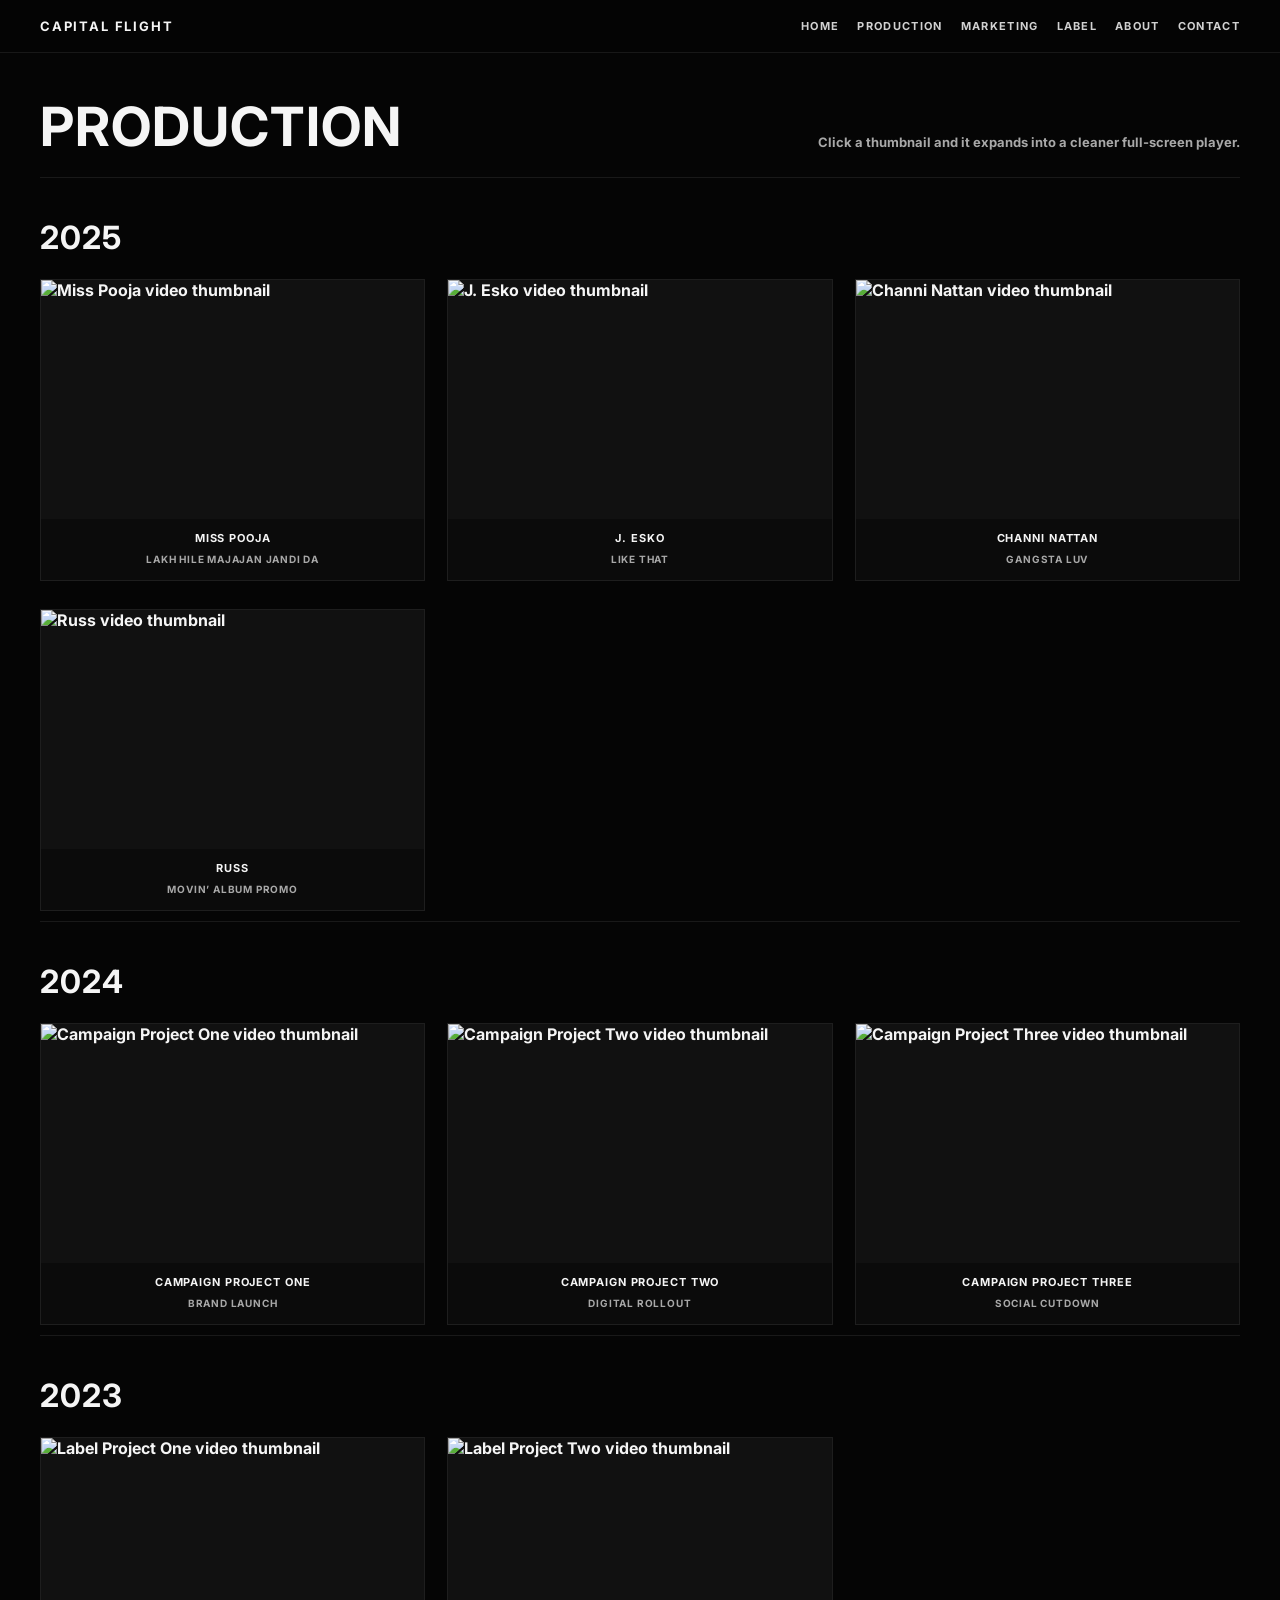
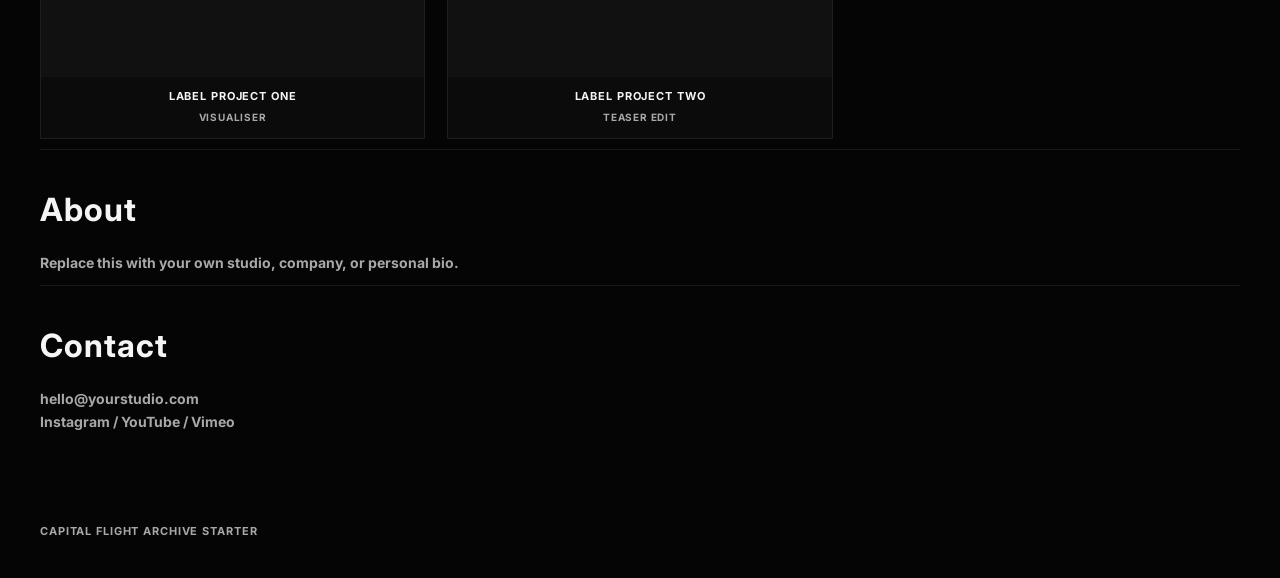
==== index.html @ bf980f8c "Add files via upload" ====
<!DOCTYPE html>
<html lang="en">
<head>
<meta charset="UTF-8" />
<meta name="viewport" content="width=device-width, initial-scale=1.0" />
<title>Capital Flight Archive</title>

<link href="https://fonts.googleapis.com/css2?family=Inter:wght@700&display=swap" rel="stylesheet">

<style>
:root{
  --bg:#050505;
  --text:#f5f5f5;
  --muted:#a8a8a8;
  --line:rgba(255,255,255,0.08);
  --max-width:1240px;
  --transition:240ms ease;

  --play-size:84px;
  --play-bg:rgba(0,0,0,0.72);
  --play-border:1px solid rgba(255,255,255,0.16);
  --play-radius:999px;
  --play-icon-size:28px;
  --play-icon-color:#ffffff;
  --play-shadow:0 12px 30px rgba(0,0,0,0.28);
}

*{box-sizing:border-box}
html{scroll-behavior:smooth}

body{
  margin:0;
  background:var(--bg);
  color:var(--text);
  font-family:"Inter",sans-serif;
  font-weight:700;
  -webkit-font-smoothing:antialiased;
}

body.modal-open{
  overflow:hidden;
}

img{
  display:block;
  width:100%;
}

a{
  text-decoration:none;
  color:inherit;
}

.site-header{
  position:sticky;
  top:0;
  background:rgba(5,5,5,0.94);
  backdrop-filter:blur(10px);
  border-bottom:1px solid var(--line);
  z-index:20;
}

.header-inner{
  max-width:var(--max-width);
  margin:auto;
  padding:18px 20px;
  display:flex;
  justify-content:space-between;
  align-items:center;
  gap:20px;
}

.brand{
  font-size:13px;
  letter-spacing:.14em;
  text-transform:uppercase;
  white-space:nowrap;
}

.main-nav{
  display:flex;
  gap:18px;
  flex-wrap:wrap;
  justify-content:flex-end;
}

.main-nav a{
  font-size:11px;
  letter-spacing:.12em;
  text-transform:uppercase;
  opacity:.85;
  transition:opacity var(--transition);
}

.main-nav a:hover{
  opacity:1;
}

.page{
  max-width:var(--max-width);
  margin:auto;
  padding:40px 20px 80px;
}

.intro{
  display:flex;
  justify-content:space-between;
  align-items:flex-end;
  gap:20px;
  padding:8px 0 24px;
}

.intro-title{
  margin:0;
  font-size:clamp(30px,5vw,54px);
  line-height:.96;
  letter-spacing:.02em;
  text-transform:uppercase;
}

.intro-copy{
  max-width:520px;
  margin:0;
  color:var(--muted);
  font-size:13px;
  line-height:1.6;
}

.archive-year{
  padding:40px 0 10px;
  border-top:1px solid var(--line);
}

.archive-year:first-of-type{
  border-top:0;
  padding-top:12px;
}

.year-label{
  font-size:32px;
  margin:0 0 22px;
  letter-spacing:.03em;
}

.project-grid{
  display:grid;
  grid-template-columns:repeat(3,1fr);
  gap:28px 22px;
}

.project-card{
  display:block;
  position:relative;
  overflow:hidden;
  border:1px solid var(--line);
  background:#0b0b0b;
  transition:transform var(--transition), box-shadow var(--transition), border-color var(--transition);
  cursor:pointer;
}

.project-card:hover,
.project-card:focus-visible{
  transform:translateY(-4px);
  box-shadow:0 20px 50px rgba(0,0,0,0.34);
  border-color:rgba(255,255,255,0.14);
}

.project-thumb{
  position:relative;
  aspect-ratio:16/10;
  overflow:hidden;
  background:#111;
}

.project-thumb img{
  width:100%;
  height:100%;
  object-fit:cover;
  transition:transform .45s ease, opacity var(--transition), filter var(--transition);
}

.project-card:hover .project-thumb img,
.project-card:focus-visible .project-thumb img{
  transform:scale(1.04);
  opacity:.82;
}

.project-info{
  padding:12px 12px 14px;
  text-align:center;
}

.project-title{
  margin:0;
  font-size:11px;
  line-height:1.4;
  letter-spacing:.08em;
  text-transform:uppercase;
}

.project-sub{
  margin:5px 0 0;
  color:var(--muted);
  font-size:10px;
  line-height:1.4;
  letter-spacing:.08em;
  text-transform:uppercase;
}

.project-overlay{
  position:absolute;
  inset:0;
  display:grid;
  place-items:center;
  pointer-events:none;
  background:rgba(0,0,0,0);
  backdrop-filter:blur(0px);
  -webkit-backdrop-filter:blur(0px);
  transition:background var(--transition), backdrop-filter var(--transition), -webkit-backdrop-filter var(--transition);
}

.project-card:hover .project-overlay,
.project-card:focus-visible .project-overlay{
  background:rgba(0,0,0,0.22);
  backdrop-filter:blur(3px);
  -webkit-backdrop-filter:blur(3px);
}

.play-button{
  width:var(--play-size);
  height:var(--play-size);
  border-radius:var(--play-radius);
  background:var(--play-bg);
  border:var(--play-border);
  box-shadow:var(--play-shadow);
  display:grid;
  place-items:center;
  opacity:0;
  transform:scale(.88);
  transition:opacity var(--transition), transform var(--transition);
}

.project-card:hover .play-button,
.project-card:focus-visible .play-button{
  opacity:1;
  transform:scale(1.05);
}

.play-icon{
  color:var(--play-icon-color);
  font-size:var(--play-icon-size);
  line-height:1;
  transform:translateX(2px);
}

.footer{
  max-width:var(--max-width);
  margin:auto;
  padding:0 20px 40px;
  font-size:11px;
  letter-spacing:.08em;
  text-transform:uppercase;
  color:var(--muted);
}

/* LIGHTBOX */
.video-lightbox{
  position:fixed;
  inset:0;
  display:flex;
  align-items:center;
  justify-content:center;
  padding:28px;
  background:rgba(0,0,0,0.1);
  backdrop-filter:blur(0px);
  -webkit-backdrop-filter:blur(0px);
  opacity:0;
  visibility:hidden;
  pointer-events:none;
  transition:
    opacity 300ms ease,
    visibility 300ms ease,
    background 300ms ease,
    backdrop-filter 300ms ease,
    -webkit-backdrop-filter 300ms ease;
  z-index:9999;
}

.video-lightbox.is-open{
  opacity:1;
  visibility:visible;
  pointer-events:auto;
  background:rgba(0,0,0,0.82);
  backdrop-filter:blur(16px);
  -webkit-backdrop-filter:blur(16px);
}

.video-lightbox-inner{
  position:relative;
  width:min(96vw, 1500px);
}

.video-frame-wrap{
  position:relative;
  width:100%;
  aspect-ratio:16/9;
  background:#000;
  border:1px solid rgba(255,255,255,0.12);
  box-shadow:0 40px 100px rgba(0,0,0,0.55);
  overflow:hidden;
  opacity:0;
  transition:opacity 220ms ease;
}

.video-frame-wrap.is-ready{
  opacity:1;
}

.video-frame-wrap iframe{
  width:100%;
  height:100%;
  border:0;
  display:block;
}

.video-poster{
  position:absolute;
  inset:0;
  background-position:center;
  background-size:cover;
  background-repeat:no-repeat;
  opacity:1;
  transition:opacity 220ms ease;
}

.video-poster.is-hidden{
  opacity:0;
}

.video-close{
  position:absolute;
  top:-14px;
  right:-14px;
  width:46px;
  height:46px;
  border-radius:999px;
  border:1px solid rgba(255,255,255,0.18);
  background:rgba(0,0,0,0.85);
  color:#fff;
  font:inherit;
  font-size:16px;
  cursor:pointer;
  display:grid;
  place-items:center;
  z-index:4;
  transition:transform var(--transition), background var(--transition);
}

.video-close:hover{
  transform:scale(1.06);
  background:rgba(20,20,20,0.95);
}

.video-fallback{
  position:absolute;
  right:16px;
  bottom:16px;
  z-index:3;
}

.video-fallback a{
  display:inline-flex;
  align-items:center;
  justify-content:center;
  min-height:42px;
  padding:0 16px;
  border:1px solid rgba(255,255,255,0.18);
  background:rgba(0,0,0,0.72);
  color:#fff;
  font-size:11px;
  letter-spacing:.08em;
  text-transform:uppercase;
}

.thumb-clone{
  position:fixed;
  z-index:10001;
  overflow:hidden;
  border-radius:0;
  pointer-events:none;
  transform-origin:center center;
  box-shadow:0 24px 70px rgba(0,0,0,0.42);
  background:#111;
}

.thumb-clone img{
  width:100%;
  height:100%;
  object-fit:cover;
  display:block;
}

.about-copy,
.contact-copy{
  max-width:720px;
  margin:0;
  color:var(--muted);
  font-size:14px;
  line-height:1.7;
}

@media (max-width:1000px){
  .project-grid{
    grid-template-columns:repeat(2,1fr);
  }
}

@media (max-width:760px){
  .header-inner{
    flex-direction:column;
    align-items:flex-start;
  }

  .main-nav{
    justify-content:flex-start;
    gap:12px 14px;
  }

  .intro{
    flex-direction:column;
    align-items:flex-start;
  }

  .project-grid{
    grid-template-columns:1fr;
  }

  .video-lightbox{
    padding:16px;
  }

  .video-lightbox-inner{
    width:100%;
  }

  .video-close{
    top:-10px;
    right:-4px;
    width:42px;
    height:42px;
  }

  :root{
    --play-size:72px;
    --play-icon-size:24px;
  }
}
</style>
</head>

<body>
<header class="site-header">
  <div class="header-inner">
    <div class="brand">Capital Flight</div>

    <nav class="main-nav">
      <a href="#top">Home</a>
      <a href="#production">Production</a>
      <a href="#marketing">Marketing</a>
      <a href="#label">Label</a>
      <a href="#about">About</a>
      <a href="#contact">Contact</a>
    </nav>
  </div>
</header>

<main class="page" id="top">
  <section class="intro">
    <h1 class="intro-title">PRODUCTION</h1>
    <p class="intro-copy">Click a thumbnail and it expands into a cleaner full-screen player.</p>
  </section>

  <section class="archive-year" id="production">
    <h2 class="year-label">2025</h2>

    <div class="project-grid">
      <div
        class="project-card youtube-card"
        data-video-title="Miss Pooja - Lakh Hile Majajan Jandi Da"
        data-watch-url="https://www.youtube.com/watch?v=C0dv7kjX1Sk"
        data-embed-url="https://www.youtube-nocookie.com/embed/C0dv7kjX1Sk?autoplay=1&playsinline=1&rel=0&modestbranding=1&iv_load_policy=3&color=white">
        <div class="project-thumb">
          <img src="https://i.ytimg.com/vi/C0dv7kjX1Sk/hqdefault.jpg" alt="Miss Pooja video thumbnail" loading="lazy">
          <div class="project-overlay">
            <div class="play-button"><span class="play-icon">▶</span></div>
          </div>
        </div>
        <div class="project-info">
          <h3 class="project-title">Miss Pooja</h3>
          <p class="project-sub">Lakh Hile Majajan Jandi Da</p>
        </div>
      </div>

      <div
        class="project-card youtube-card"
        data-video-title="J. Esko - Like That"
        data-watch-url="https://www.youtube.com/watch?v=WeCos4aCC60"
        data-embed-url="https://www.youtube-nocookie.com/embed/WeCos4aCC60?autoplay=1&playsinline=1&rel=0&modestbranding=1&iv_load_policy=3&color=white">
        <div class="project-thumb">
          <img src="https://i.ytimg.com/vi/WeCos4aCC60/hqdefault.jpg" alt="J. Esko video thumbnail" loading="lazy">
          <div class="project-overlay">
            <div class="play-button"><span class="play-icon">▶</span></div>
          </div>
        </div>
        <div class="project-info">
          <h3 class="project-title">J. Esko</h3>
          <p class="project-sub">Like That</p>
        </div>
      </div>

      <div
        class="project-card youtube-card"
        data-video-title="Channi Nattan - Gangsta Luv"
        data-watch-url="https://www.youtube.com/watch?v=jNQXAC9IVRw"
        data-embed-url="https://www.youtube-nocookie.com/embed/jNQXAC9IVRw?autoplay=1&playsinline=1&rel=0&modestbranding=1&iv_load_policy=3&color=white">
        <div class="project-thumb">
          <img src="https://i.ytimg.com/vi/jNQXAC9IVRw/hqdefault.jpg" alt="Channi Nattan video thumbnail" loading="lazy">
          <div class="project-overlay">
            <div class="play-button"><span class="play-icon">▶</span></div>
          </div>
        </div>
        <div class="project-info">
          <h3 class="project-title">Channi Nattan</h3>
          <p class="project-sub">Gangsta Luv</p>
        </div>
      </div>

      <div
        class="project-card youtube-card"
        data-video-title="Russ - Movin’ Album Promo"
        data-watch-url="https://www.youtube.com/watch?v=ScMzIvxBSi4"
        data-embed-url="https://www.youtube-nocookie.com/embed/ScMzIvxBSi4?autoplay=1&playsinline=1&rel=0&modestbranding=1&iv_load_policy=3&color=white">
        <div class="project-thumb">
          <img src="https://i.ytimg.com/vi/ScMzIvxBSi4/hqdefault.jpg" alt="Russ video thumbnail" loading="lazy">
          <div class="project-overlay">
            <div class="play-button"><span class="play-icon">▶</span></div>
          </div>
        </div>
        <div class="project-info">
          <h3 class="project-title">Russ</h3>
          <p class="project-sub">Movin’ Album Promo</p>
        </div>
      </div>
    </div>
  </section>

  <section class="archive-year" id="marketing">
    <h2 class="year-label">2024</h2>

    <div class="project-grid">
      <div
        class="project-card youtube-card"
        data-video-title="Campaign Project One - Brand Launch"
        data-watch-url="https://www.youtube.com/watch?v=aqz-KE-bpKQ"
        data-embed-url="https://www.youtube-nocookie.com/embed/aqz-KE-bpKQ?autoplay=1&playsinline=1&rel=0&modestbranding=1&iv_load_policy=3&color=white">
        <div class="project-thumb">
          <img src="https://i.ytimg.com/vi/aqz-KE-bpKQ/hqdefault.jpg" alt="Campaign Project One video thumbnail" loading="lazy">
          <div class="project-overlay">
            <div class="play-button"><span class="play-icon">▶</span></div>
          </div>
        </div>
        <div class="project-info">
          <h3 class="project-title">Campaign Project One</h3>
          <p class="project-sub">Brand Launch</p>
        </div>
      </div>

      <div
        class="project-card youtube-card"
        data-video-title="Campaign Project Two - Digital Rollout"
        data-watch-url="https://www.youtube.com/watch?v=LXb3EKWsInQ"
        data-embed-url="https://www.youtube-nocookie.com/embed/LXb3EKWsInQ?autoplay=1&playsinline=1&rel=0&modestbranding=1&iv_load_policy=3&color=white">
        <div class="project-thumb">
          <img src="https://i.ytimg.com/vi/LXb3EKWsInQ/hqdefault.jpg" alt="Campaign Project Two video thumbnail" loading="lazy">
          <div class="project-overlay">
            <div class="play-button"><span class="play-icon">▶</span></div>
          </div>
        </div>
        <div class="project-info">
          <h3 class="project-title">Campaign Project Two</h3>
          <p class="project-sub">Digital Rollout</p>
        </div>
      </div>

      <div
        class="project-card youtube-card"
        data-video-title="Campaign Project Three - Social Cutdown"
        data-watch-url="https://www.youtube.com/watch?v=HluANRwPyNo"
        data-embed-url="https://www.youtube-nocookie.com/embed/HluANRwPyNo?autoplay=1&playsinline=1&rel=0&modestbranding=1&iv_load_policy=3&color=white">
        <div class="project-thumb">
          <img src="https://i.ytimg.com/vi/HluANRwPyNo/hqdefault.jpg" alt="Campaign Project Three video thumbnail" loading="lazy">
          <div class="project-overlay">
            <div class="play-button"><span class="play-icon">▶</span></div>
          </div>
        </div>
        <div class="project-info">
          <h3 class="project-title">Campaign Project Three</h3>
          <p class="project-sub">Social Cutdown</p>
        </div>
      </div>
    </div>
  </section>

  <section class="archive-year" id="label">
    <h2 class="year-label">2023</h2>

    <div class="project-grid">
      <div
        class="project-card youtube-card"
        data-video-title="Label Project One - Visualiser"
        data-watch-url="https://www.youtube.com/watch?v=5qap5aO4i9A"
        data-embed-url="https://www.youtube-nocookie.com/embed/5qap5aO4i9A?autoplay=1&playsinline=1&rel=0&modestbranding=1&iv_load_policy=3&color=white">
        <div class="project-thumb">
          <img src="https://i.ytimg.com/vi/5qap5aO4i9A/hqdefault.jpg" alt="Label Project One video thumbnail" loading="lazy">
          <div class="project-overlay">
            <div class="play-button"><span class="play-icon">▶</span></div>
          </div>
        </div>
        <div class="project-info">
          <h3 class="project-title">Label Project One</h3>
          <p class="project-sub">Visualiser</p>
        </div>
      </div>

      <div
        class="project-card youtube-card"
        data-video-title="Label Project Two - Teaser Edit"
        data-watch-url="https://www.youtube.com/watch?v=M7lc1UVf-VE"
        data-embed-url="https://www.youtube-nocookie.com/embed/M7lc1UVf-VE?autoplay=1&playsinline=1&rel=0&modestbranding=1&iv_load_policy=3&color=white">
        <div class="project-thumb">
          <img src="https://i.ytimg.com/vi/M7lc1UVf-VE/hqdefault.jpg" alt="Label Project Two video thumbnail" loading="lazy">
          <div class="project-overlay">
            <div class="play-button"><span class="play-icon">▶</span></div>
          </div>
        </div>
        <div class="project-info">
          <h3 class="project-title">Label Project Two</h3>
          <p class="project-sub">Teaser Edit</p>
        </div>
      </div>
    </div>
  </section>

  <section class="archive-year" id="about">
    <h2 class="year-label">About</h2>
    <p class="about-copy">Replace this with your own studio, company, or personal bio.</p>
  </section>

  <section class="archive-year" id="contact">
    <h2 class="year-label">Contact</h2>
    <p class="contact-copy">hello@yourstudio.com<br>Instagram / YouTube / Vimeo</p>
  </section>
</main>

<footer class="footer">Capital Flight Archive Starter</footer>

<div class="video-lightbox" id="videoLightbox" aria-hidden="true">
  <div class="video-lightbox-inner">
    <button class="video-close" id="videoClose" aria-label="Close video">✕</button>
    <div class="video-frame-wrap" id="videoFrameWrap">
      <div class="video-poster" id="videoPoster"></div>
    </div>
    <div class="video-fallback" id="videoFallback"></div>
  </div>
</div>

<script>
const videoLightbox = document.getElementById('videoLightbox');
const videoFrameWrap = document.getElementById('videoFrameWrap');
const videoClose = document.getElementById('videoClose');
const videoFallback = document.getElementById('videoFallback');
const videoCards = document.querySelectorAll('.youtube-card');

let activeClone = null;
let isAnimating = false;

function wait(ms) {
  return new Promise(resolve => setTimeout(resolve, ms));
}

function buildIframe(embedUrl, title) {
  return `
    <iframe
      src="${embedUrl}"
      title="${title || 'YouTube video'}"
      allow="autoplay; encrypted-media; picture-in-picture; fullscreen"
      referrerpolicy="strict-origin-when-cross-origin"
      allowfullscreen>
    </iframe>
  `;
}

function getRect(el) {
  const rect = el.getBoundingClientRect();
  return {
    top: rect.top,
    left: rect.left,
    width: rect.width,
    height: rect.height
  };
}

function setStyles(el, styles) {
  Object.assign(el.style, styles);
}

async function openVideo(card) {
  if (isAnimating) return;
  isAnimating = true;

  const thumb = card.querySelector('.project-thumb');
  const img = thumb.querySelector('img');
  const embedUrl = card.dataset.embedUrl;
  const watchUrl = card.dataset.watchUrl;
  const title = card.dataset.videoTitle || 'YouTube video';

  if (!thumb || !img || !embedUrl) {
    isAnimating = false;
    return;
  }

  const start = getRect(thumb);

  videoFrameWrap.innerHTML = '<div class="video-poster" id="videoPoster"></div>';
  const freshPoster = document.getElementById('videoPoster');
  freshPoster.style.backgroundImage = `url("${img.src}")`;
  freshPoster.classList.remove('is-hidden');
  videoFrameWrap.classList.remove('is-ready');

  videoFallback.innerHTML = `
    <a href="${watchUrl}" target="_blank" rel="noopener noreferrer">Watch on YouTube</a>
  `;

  videoLightbox.classList.add('is-open');
  videoLightbox.setAttribute('aria-hidden', 'false');
  document.body.classList.add('modal-open');

  await wait(20);

  const target = getRect(videoFrameWrap);

  activeClone = document.createElement('div');
  activeClone.className = 'thumb-clone';
  activeClone.innerHTML = `<img src="${img.src}" alt="">`;
  document.body.appendChild(activeClone);

  setStyles(activeClone, {
    top: `${start.top}px`,
    left: `${start.left}px`,
    width: `${start.width}px`,
    height: `${start.height}px`,
    transition: 'none'
  });

  requestAnimationFrame(() => {
    setStyles(activeClone, {
      transition: 'all 420ms cubic-bezier(.2,.8,.2,1)',
      top: `${target.top}px`,
      left: `${target.left}px`,
      width: `${target.width}px`,
      height: `${target.height}px`
    });
  });

  await wait(430);

  videoFrameWrap.insertAdjacentHTML('beforeend', buildIframe(embedUrl, title));
  videoFrameWrap.classList.add('is-ready');

  await wait(180);

  const poster = document.getElementById('videoPoster');
  if (poster) {
    poster.classList.add('is-hidden');
  }

  if (activeClone) {
    activeClone.remove();
    activeClone = null;
  }

  isAnimating = false;
}

async function closeVideo() {
  if (isAnimating) return;
  isAnimating = true;

  const iframe = videoFrameWrap.querySelector('iframe');
  if (iframe) iframe.remove();

  const poster = document.getElementById('videoPoster');
  if (poster) poster.classList.remove('is-hidden');

  videoFrameWrap.classList.remove('is-ready');
  videoLightbox.classList.remove('is-open');
  videoLightbox.setAttribute('aria-hidden', 'true');
  document.body.classList.remove('modal-open');
  videoFallback.innerHTML = '';

  await wait(260);

  videoFrameWrap.innerHTML = '<div class="video-poster" id="videoPoster"></div>';
  isAnimating = false;
}

videoCards.forEach((card) => {
  card.addEventListener('click', () => {
    openVideo(card);
  });
});

videoClose.addEventListener('click', closeVideo);

videoLightbox.addEventListener('click', (event) => {
  if (event.target === videoLightbox) {
    closeVideo();
  }
});

document.addEventListener('keydown', (event) => {
  if (event.key === 'Escape' && videoLightbox.classList.contains('is-open')) {
    closeVideo();
  }
});
</script>
</body>
</html>
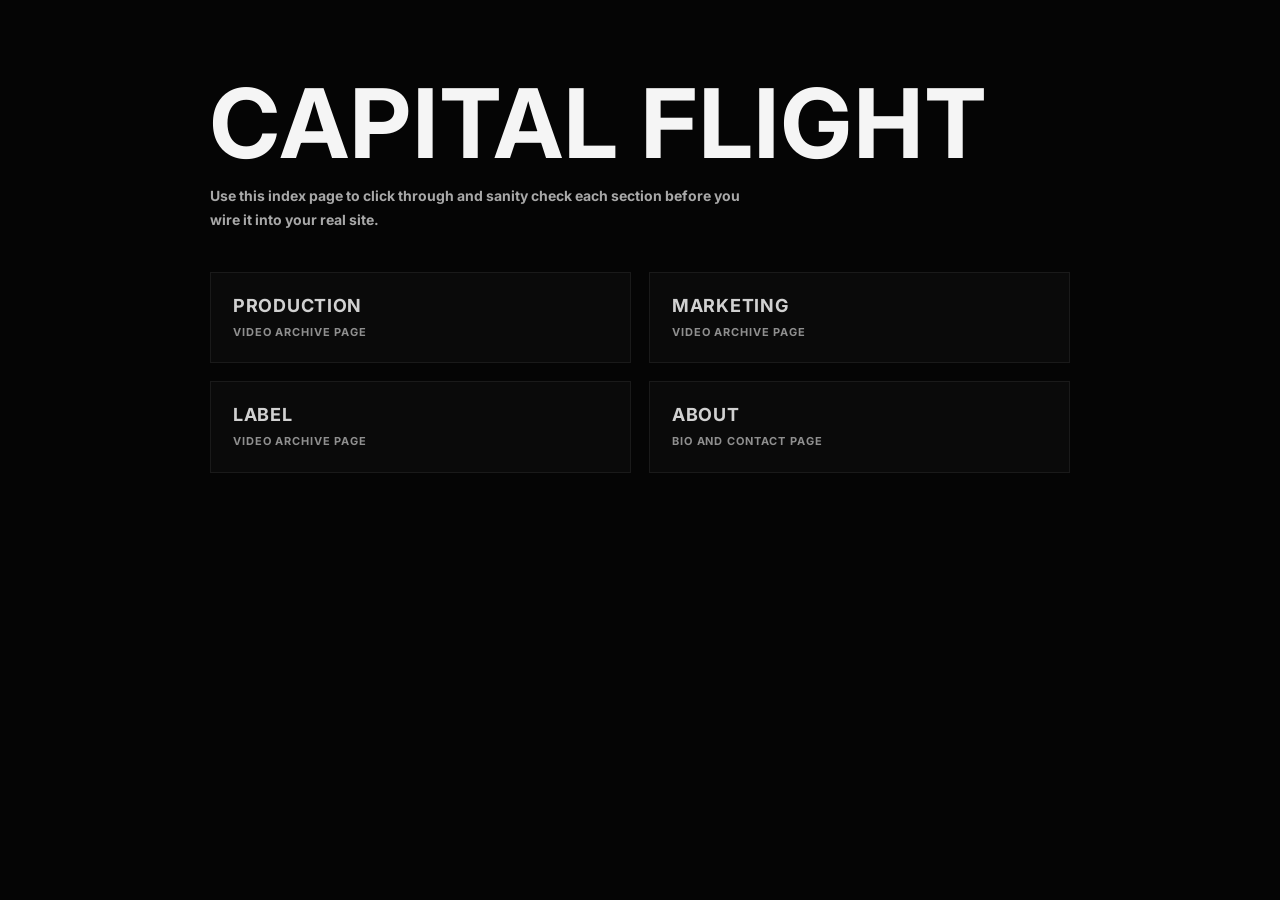
==== commit 9d52801e: "Add files via upload" ====
--- a/index.html
+++ b/index.html
@@ -1,838 +1,24 @@
 <!DOCTYPE html>
 <html lang="en">
 <head>
-<meta charset="UTF-8" />
-<meta name="viewport" content="width=device-width, initial-scale=1.0" />
-<title>Capital Flight Archive</title>
-
-<link href="https://fonts.googleapis.com/css2?family=Inter:wght@700&display=swap" rel="stylesheet">
-
-<style>
-:root{
-  --bg:#050505;
-  --text:#f5f5f5;
-  --muted:#a8a8a8;
-  --line:rgba(255,255,255,0.08);
-  --max-width:1240px;
-  --transition:240ms ease;
-
-  --play-size:84px;
-  --play-bg:rgba(0,0,0,0.72);
-  --play-border:1px solid rgba(255,255,255,0.16);
-  --play-radius:999px;
-  --play-icon-size:28px;
-  --play-icon-color:#ffffff;
-  --play-shadow:0 12px 30px rgba(0,0,0,0.28);
-}
-
-*{box-sizing:border-box}
-html{scroll-behavior:smooth}
-
-body{
-  margin:0;
-  background:var(--bg);
-  color:var(--text);
-  font-family:"Inter",sans-serif;
-  font-weight:700;
-  -webkit-font-smoothing:antialiased;
-}
-
-body.modal-open{
-  overflow:hidden;
-}
-
-img{
-  display:block;
-  width:100%;
-}
-
-a{
-  text-decoration:none;
-  color:inherit;
-}
-
-.site-header{
-  position:sticky;
-  top:0;
-  background:rgba(5,5,5,0.94);
-  backdrop-filter:blur(10px);
-  border-bottom:1px solid var(--line);
-  z-index:20;
-}
-
-.header-inner{
-  max-width:var(--max-width);
-  margin:auto;
-  padding:18px 20px;
-  display:flex;
-  justify-content:space-between;
-  align-items:center;
-  gap:20px;
-}
-
-.brand{
-  font-size:13px;
-  letter-spacing:.14em;
-  text-transform:uppercase;
-  white-space:nowrap;
-}
-
-.main-nav{
-  display:flex;
-  gap:18px;
-  flex-wrap:wrap;
-  justify-content:flex-end;
-}
-
-.main-nav a{
-  font-size:11px;
-  letter-spacing:.12em;
-  text-transform:uppercase;
-  opacity:.85;
-  transition:opacity var(--transition);
-}
-
-.main-nav a:hover{
-  opacity:1;
-}
-
-.page{
-  max-width:var(--max-width);
-  margin:auto;
-  padding:40px 20px 80px;
-}
-
-.intro{
-  display:flex;
-  justify-content:space-between;
-  align-items:flex-end;
-  gap:20px;
-  padding:8px 0 24px;
-}
-
-.intro-title{
-  margin:0;
-  font-size:clamp(30px,5vw,54px);
-  line-height:.96;
-  letter-spacing:.02em;
-  text-transform:uppercase;
-}
-
-.intro-copy{
-  max-width:520px;
-  margin:0;
-  color:var(--muted);
-  font-size:13px;
-  line-height:1.6;
-}
-
-.archive-year{
-  padding:40px 0 10px;
-  border-top:1px solid var(--line);
-}
-
-.archive-year:first-of-type{
-  border-top:0;
-  padding-top:12px;
-}
-
-.year-label{
-  font-size:32px;
-  margin:0 0 22px;
-  letter-spacing:.03em;
-}
-
-.project-grid{
-  display:grid;
-  grid-template-columns:repeat(3,1fr);
-  gap:28px 22px;
-}
-
-.project-card{
-  display:block;
-  position:relative;
-  overflow:hidden;
-  border:1px solid var(--line);
-  background:#0b0b0b;
-  transition:transform var(--transition), box-shadow var(--transition), border-color var(--transition);
-  cursor:pointer;
-}
-
-.project-card:hover,
-.project-card:focus-visible{
-  transform:translateY(-4px);
-  box-shadow:0 20px 50px rgba(0,0,0,0.34);
-  border-color:rgba(255,255,255,0.14);
-}
-
-.project-thumb{
-  position:relative;
-  aspect-ratio:16/10;
-  overflow:hidden;
-  background:#111;
-}
-
-.project-thumb img{
-  width:100%;
-  height:100%;
-  object-fit:cover;
-  transition:transform .45s ease, opacity var(--transition), filter var(--transition);
-}
-
-.project-card:hover .project-thumb img,
-.project-card:focus-visible .project-thumb img{
-  transform:scale(1.04);
-  opacity:.82;
-}
-
-.project-info{
-  padding:12px 12px 14px;
-  text-align:center;
-}
-
-.project-title{
-  margin:0;
-  font-size:11px;
-  line-height:1.4;
-  letter-spacing:.08em;
-  text-transform:uppercase;
-}
-
-.project-sub{
-  margin:5px 0 0;
-  color:var(--muted);
-  font-size:10px;
-  line-height:1.4;
-  letter-spacing:.08em;
-  text-transform:uppercase;
-}
-
-.project-overlay{
-  position:absolute;
-  inset:0;
-  display:grid;
-  place-items:center;
-  pointer-events:none;
-  background:rgba(0,0,0,0);
-  backdrop-filter:blur(0px);
-  -webkit-backdrop-filter:blur(0px);
-  transition:background var(--transition), backdrop-filter var(--transition), -webkit-backdrop-filter var(--transition);
-}
-
-.project-card:hover .project-overlay,
-.project-card:focus-visible .project-overlay{
-  background:rgba(0,0,0,0.22);
-  backdrop-filter:blur(3px);
-  -webkit-backdrop-filter:blur(3px);
-}
-
-.play-button{
-  width:var(--play-size);
-  height:var(--play-size);
-  border-radius:var(--play-radius);
-  background:var(--play-bg);
-  border:var(--play-border);
-  box-shadow:var(--play-shadow);
-  display:grid;
-  place-items:center;
-  opacity:0;
-  transform:scale(.88);
-  transition:opacity var(--transition), transform var(--transition);
-}
-
-.project-card:hover .play-button,
-.project-card:focus-visible .play-button{
-  opacity:1;
-  transform:scale(1.05);
-}
-
-.play-icon{
-  color:var(--play-icon-color);
-  font-size:var(--play-icon-size);
-  line-height:1;
-  transform:translateX(2px);
-}
-
-.footer{
-  max-width:var(--max-width);
-  margin:auto;
-  padding:0 20px 40px;
-  font-size:11px;
-  letter-spacing:.08em;
-  text-transform:uppercase;
-  color:var(--muted);
-}
-
-/* LIGHTBOX */
-.video-lightbox{
-  position:fixed;
-  inset:0;
-  display:flex;
-  align-items:center;
-  justify-content:center;
-  padding:28px;
-  background:rgba(0,0,0,0.1);
-  backdrop-filter:blur(0px);
-  -webkit-backdrop-filter:blur(0px);
-  opacity:0;
-  visibility:hidden;
-  pointer-events:none;
-  transition:
-    opacity 300ms ease,
-    visibility 300ms ease,
-    background 300ms ease,
-    backdrop-filter 300ms ease,
-    -webkit-backdrop-filter 300ms ease;
-  z-index:9999;
-}
-
-.video-lightbox.is-open{
-  opacity:1;
-  visibility:visible;
-  pointer-events:auto;
-  background:rgba(0,0,0,0.82);
-  backdrop-filter:blur(16px);
-  -webkit-backdrop-filter:blur(16px);
-}
-
-.video-lightbox-inner{
-  position:relative;
-  width:min(96vw, 1500px);
-}
-
-.video-frame-wrap{
-  position:relative;
-  width:100%;
-  aspect-ratio:16/9;
-  background:#000;
-  border:1px solid rgba(255,255,255,0.12);
-  box-shadow:0 40px 100px rgba(0,0,0,0.55);
-  overflow:hidden;
-  opacity:0;
-  transition:opacity 220ms ease;
-}
-
-.video-frame-wrap.is-ready{
-  opacity:1;
-}
-
-.video-frame-wrap iframe{
-  width:100%;
-  height:100%;
-  border:0;
-  display:block;
-}
-
-.video-poster{
-  position:absolute;
-  inset:0;
-  background-position:center;
-  background-size:cover;
-  background-repeat:no-repeat;
-  opacity:1;
-  transition:opacity 220ms ease;
-}
-
-.video-poster.is-hidden{
-  opacity:0;
-}
-
-.video-close{
-  position:absolute;
-  top:-14px;
-  right:-14px;
-  width:46px;
-  height:46px;
-  border-radius:999px;
-  border:1px solid rgba(255,255,255,0.18);
-  background:rgba(0,0,0,0.85);
-  color:#fff;
-  font:inherit;
-  font-size:16px;
-  cursor:pointer;
-  display:grid;
-  place-items:center;
-  z-index:4;
-  transition:transform var(--transition), background var(--transition);
-}
-
-.video-close:hover{
-  transform:scale(1.06);
-  background:rgba(20,20,20,0.95);
-}
-
-.video-fallback{
-  position:absolute;
-  right:16px;
-  bottom:16px;
-  z-index:3;
-}
-
-.video-fallback a{
-  display:inline-flex;
-  align-items:center;
-  justify-content:center;
-  min-height:42px;
-  padding:0 16px;
-  border:1px solid rgba(255,255,255,0.18);
-  background:rgba(0,0,0,0.72);
-  color:#fff;
-  font-size:11px;
-  letter-spacing:.08em;
-  text-transform:uppercase;
-}
-
-.thumb-clone{
-  position:fixed;
-  z-index:10001;
-  overflow:hidden;
-  border-radius:0;
-  pointer-events:none;
-  transform-origin:center center;
-  box-shadow:0 24px 70px rgba(0,0,0,0.42);
-  background:#111;
-}
-
-.thumb-clone img{
-  width:100%;
-  height:100%;
-  object-fit:cover;
-  display:block;
-}
-
-.about-copy,
-.contact-copy{
-  max-width:720px;
-  margin:0;
-  color:var(--muted);
-  font-size:14px;
-  line-height:1.7;
-}
-
-@media (max-width:1000px){
-  .project-grid{
-    grid-template-columns:repeat(2,1fr);
-  }
-}
-
-@media (max-width:760px){
-  .header-inner{
-    flex-direction:column;
-    align-items:flex-start;
-  }
-
-  .main-nav{
-    justify-content:flex-start;
-    gap:12px 14px;
-  }
-
-  .intro{
-    flex-direction:column;
-    align-items:flex-start;
-  }
-
-  .project-grid{
-    grid-template-columns:1fr;
-  }
-
-  .video-lightbox{
-    padding:16px;
-  }
-
-  .video-lightbox-inner{
-    width:100%;
-  }
-
-  .video-close{
-    top:-10px;
-    right:-4px;
-    width:42px;
-    height:42px;
-  }
-
-  :root{
-    --play-size:72px;
-    --play-icon-size:24px;
-  }
-}
-</style>
+  <meta charset="UTF-8" />
+  <meta name="viewport" content="width=device-width, initial-scale=1.0" />
+  <title>Capital Flight — Index</title>
+  <link rel="preconnect" href="https://fonts.googleapis.com">
+  <link rel="preconnect" href="https://fonts.gstatic.com" crossorigin>
+  <link href="https://fonts.googleapis.com/css2?family=Inter:wght@700&display=swap" rel="stylesheet">
+  <link rel="stylesheet" href="style.css">
 </head>
-
 <body>
-<header class="site-header">
-  <div class="header-inner">
-    <div class="brand">Capital Flight</div>
-
-    <nav class="main-nav">
-      <a href="#top">Home</a>
-      <a href="#production">Production</a>
-      <a href="#marketing">Marketing</a>
-      <a href="#label">Label</a>
-      <a href="#about">About</a>
-      <a href="#contact">Contact</a>
+  <main class="home-main">
+    <h1 class="home-title">Capital Flight</h1>
+    <p class="home-copy">Use this index page to click through and sanity check each section before you wire it into your real site.</p>
+    <nav class="home-nav">
+      <a class="home-link" href="production.html"><span class="home-link-title">Production</span><span class="home-link-sub">Video archive page</span></a>
+      <a class="home-link" href="marketing.html"><span class="home-link-title">Marketing</span><span class="home-link-sub">Video archive page</span></a>
+      <a class="home-link" href="label.html"><span class="home-link-title">Label</span><span class="home-link-sub">Video archive page</span></a>
+      <a class="home-link" href="about.html"><span class="home-link-title">About</span><span class="home-link-sub">Bio and contact page</span></a>
     </nav>
-  </div>
-</header>
-
-<main class="page" id="top">
-  <section class="intro">
-    <h1 class="intro-title">PRODUCTION</h1>
-    <p class="intro-copy">Click a thumbnail and it expands into a cleaner full-screen player.</p>
-  </section>
-
-  <section class="archive-year" id="production">
-    <h2 class="year-label">2025</h2>
-
-    <div class="project-grid">
-      <div
-        class="project-card youtube-card"
-        data-video-title="Miss Pooja - Lakh Hile Majajan Jandi Da"
-        data-watch-url="https://www.youtube.com/watch?v=C0dv7kjX1Sk"
-        data-embed-url="https://www.youtube-nocookie.com/embed/C0dv7kjX1Sk?autoplay=1&playsinline=1&rel=0&modestbranding=1&iv_load_policy=3&color=white">
-        <div class="project-thumb">
-          <img src="https://i.ytimg.com/vi/C0dv7kjX1Sk/hqdefault.jpg" alt="Miss Pooja video thumbnail" loading="lazy">
-          <div class="project-overlay">
-            <div class="play-button"><span class="play-icon">▶</span></div>
-          </div>
-        </div>
-        <div class="project-info">
-          <h3 class="project-title">Miss Pooja</h3>
-          <p class="project-sub">Lakh Hile Majajan Jandi Da</p>
-        </div>
-      </div>
-
-      <div
-        class="project-card youtube-card"
-        data-video-title="J. Esko - Like That"
-        data-watch-url="https://www.youtube.com/watch?v=WeCos4aCC60"
-        data-embed-url="https://www.youtube-nocookie.com/embed/WeCos4aCC60?autoplay=1&playsinline=1&rel=0&modestbranding=1&iv_load_policy=3&color=white">
-        <div class="project-thumb">
-          <img src="https://i.ytimg.com/vi/WeCos4aCC60/hqdefault.jpg" alt="J. Esko video thumbnail" loading="lazy">
-          <div class="project-overlay">
-            <div class="play-button"><span class="play-icon">▶</span></div>
-          </div>
-        </div>
-        <div class="project-info">
-          <h3 class="project-title">J. Esko</h3>
-          <p class="project-sub">Like That</p>
-        </div>
-      </div>
-
-      <div
-        class="project-card youtube-card"
-        data-video-title="Channi Nattan - Gangsta Luv"
-        data-watch-url="https://www.youtube.com/watch?v=jNQXAC9IVRw"
-        data-embed-url="https://www.youtube-nocookie.com/embed/jNQXAC9IVRw?autoplay=1&playsinline=1&rel=0&modestbranding=1&iv_load_policy=3&color=white">
-        <div class="project-thumb">
-          <img src="https://i.ytimg.com/vi/jNQXAC9IVRw/hqdefault.jpg" alt="Channi Nattan video thumbnail" loading="lazy">
-          <div class="project-overlay">
-            <div class="play-button"><span class="play-icon">▶</span></div>
-          </div>
-        </div>
-        <div class="project-info">
-          <h3 class="project-title">Channi Nattan</h3>
-          <p class="project-sub">Gangsta Luv</p>
-        </div>
-      </div>
-
-      <div
-        class="project-card youtube-card"
-        data-video-title="Russ - Movin’ Album Promo"
-        data-watch-url="https://www.youtube.com/watch?v=ScMzIvxBSi4"
-        data-embed-url="https://www.youtube-nocookie.com/embed/ScMzIvxBSi4?autoplay=1&playsinline=1&rel=0&modestbranding=1&iv_load_policy=3&color=white">
-        <div class="project-thumb">
-          <img src="https://i.ytimg.com/vi/ScMzIvxBSi4/hqdefault.jpg" alt="Russ video thumbnail" loading="lazy">
-          <div class="project-overlay">
-            <div class="play-button"><span class="play-icon">▶</span></div>
-          </div>
-        </div>
-        <div class="project-info">
-          <h3 class="project-title">Russ</h3>
-          <p class="project-sub">Movin’ Album Promo</p>
-        </div>
-      </div>
-    </div>
-  </section>
-
-  <section class="archive-year" id="marketing">
-    <h2 class="year-label">2024</h2>
-
-    <div class="project-grid">
-      <div
-        class="project-card youtube-card"
-        data-video-title="Campaign Project One - Brand Launch"
-        data-watch-url="https://www.youtube.com/watch?v=aqz-KE-bpKQ"
-        data-embed-url="https://www.youtube-nocookie.com/embed/aqz-KE-bpKQ?autoplay=1&playsinline=1&rel=0&modestbranding=1&iv_load_policy=3&color=white">
-        <div class="project-thumb">
-          <img src="https://i.ytimg.com/vi/aqz-KE-bpKQ/hqdefault.jpg" alt="Campaign Project One video thumbnail" loading="lazy">
-          <div class="project-overlay">
-            <div class="play-button"><span class="play-icon">▶</span></div>
-          </div>
-        </div>
-        <div class="project-info">
-          <h3 class="project-title">Campaign Project One</h3>
-          <p class="project-sub">Brand Launch</p>
-        </div>
-      </div>
-
-      <div
-        class="project-card youtube-card"
-        data-video-title="Campaign Project Two - Digital Rollout"
-        data-watch-url="https://www.youtube.com/watch?v=LXb3EKWsInQ"
-        data-embed-url="https://www.youtube-nocookie.com/embed/LXb3EKWsInQ?autoplay=1&playsinline=1&rel=0&modestbranding=1&iv_load_policy=3&color=white">
-        <div class="project-thumb">
-          <img src="https://i.ytimg.com/vi/LXb3EKWsInQ/hqdefault.jpg" alt="Campaign Project Two video thumbnail" loading="lazy">
-          <div class="project-overlay">
-            <div class="play-button"><span class="play-icon">▶</span></div>
-          </div>
-        </div>
-        <div class="project-info">
-          <h3 class="project-title">Campaign Project Two</h3>
-          <p class="project-sub">Digital Rollout</p>
-        </div>
-      </div>
-
-      <div
-        class="project-card youtube-card"
-        data-video-title="Campaign Project Three - Social Cutdown"
-        data-watch-url="https://www.youtube.com/watch?v=HluANRwPyNo"
-        data-embed-url="https://www.youtube-nocookie.com/embed/HluANRwPyNo?autoplay=1&playsinline=1&rel=0&modestbranding=1&iv_load_policy=3&color=white">
-        <div class="project-thumb">
-          <img src="https://i.ytimg.com/vi/HluANRwPyNo/hqdefault.jpg" alt="Campaign Project Three video thumbnail" loading="lazy">
-          <div class="project-overlay">
-            <div class="play-button"><span class="play-icon">▶</span></div>
-          </div>
-        </div>
-        <div class="project-info">
-          <h3 class="project-title">Campaign Project Three</h3>
-          <p class="project-sub">Social Cutdown</p>
-        </div>
-      </div>
-    </div>
-  </section>
-
-  <section class="archive-year" id="label">
-    <h2 class="year-label">2023</h2>
-
-    <div class="project-grid">
-      <div
-        class="project-card youtube-card"
-        data-video-title="Label Project One - Visualiser"
-        data-watch-url="https://www.youtube.com/watch?v=5qap5aO4i9A"
-        data-embed-url="https://www.youtube-nocookie.com/embed/5qap5aO4i9A?autoplay=1&playsinline=1&rel=0&modestbranding=1&iv_load_policy=3&color=white">
-        <div class="project-thumb">
-          <img src="https://i.ytimg.com/vi/5qap5aO4i9A/hqdefault.jpg" alt="Label Project One video thumbnail" loading="lazy">
-          <div class="project-overlay">
-            <div class="play-button"><span class="play-icon">▶</span></div>
-          </div>
-        </div>
-        <div class="project-info">
-          <h3 class="project-title">Label Project One</h3>
-          <p class="project-sub">Visualiser</p>
-        </div>
-      </div>
-
-      <div
-        class="project-card youtube-card"
-        data-video-title="Label Project Two - Teaser Edit"
-        data-watch-url="https://www.youtube.com/watch?v=M7lc1UVf-VE"
-        data-embed-url="https://www.youtube-nocookie.com/embed/M7lc1UVf-VE?autoplay=1&playsinline=1&rel=0&modestbranding=1&iv_load_policy=3&color=white">
-        <div class="project-thumb">
-          <img src="https://i.ytimg.com/vi/M7lc1UVf-VE/hqdefault.jpg" alt="Label Project Two video thumbnail" loading="lazy">
-          <div class="project-overlay">
-            <div class="play-button"><span class="play-icon">▶</span></div>
-          </div>
-        </div>
-        <div class="project-info">
-          <h3 class="project-title">Label Project Two</h3>
-          <p class="project-sub">Teaser Edit</p>
-        </div>
-      </div>
-    </div>
-  </section>
-
-  <section class="archive-year" id="about">
-    <h2 class="year-label">About</h2>
-    <p class="about-copy">Replace this with your own studio, company, or personal bio.</p>
-  </section>
-
-  <section class="archive-year" id="contact">
-    <h2 class="year-label">Contact</h2>
-    <p class="contact-copy">hello@yourstudio.com<br>Instagram / YouTube / Vimeo</p>
-  </section>
-</main>
-
-<footer class="footer">Capital Flight Archive Starter</footer>
-
-<div class="video-lightbox" id="videoLightbox" aria-hidden="true">
-  <div class="video-lightbox-inner">
-    <button class="video-close" id="videoClose" aria-label="Close video">✕</button>
-    <div class="video-frame-wrap" id="videoFrameWrap">
-      <div class="video-poster" id="videoPoster"></div>
-    </div>
-    <div class="video-fallback" id="videoFallback"></div>
-  </div>
-</div>
-
-<script>
-const videoLightbox = document.getElementById('videoLightbox');
-const videoFrameWrap = document.getElementById('videoFrameWrap');
-const videoClose = document.getElementById('videoClose');
-const videoFallback = document.getElementById('videoFallback');
-const videoCards = document.querySelectorAll('.youtube-card');
-
-let activeClone = null;
-let isAnimating = false;
-
-function wait(ms) {
-  return new Promise(resolve => setTimeout(resolve, ms));
-}
-
-function buildIframe(embedUrl, title) {
-  return `
-    <iframe
-      src="${embedUrl}"
-      title="${title || 'YouTube video'}"
-      allow="autoplay; encrypted-media; picture-in-picture; fullscreen"
-      referrerpolicy="strict-origin-when-cross-origin"
-      allowfullscreen>
-    </iframe>
-  `;
-}
-
-function getRect(el) {
-  const rect = el.getBoundingClientRect();
-  return {
-    top: rect.top,
-    left: rect.left,
-    width: rect.width,
-    height: rect.height
-  };
-}
-
-function setStyles(el, styles) {
-  Object.assign(el.style, styles);
-}
-
-async function openVideo(card) {
-  if (isAnimating) return;
-  isAnimating = true;
-
-  const thumb = card.querySelector('.project-thumb');
-  const img = thumb.querySelector('img');
-  const embedUrl = card.dataset.embedUrl;
-  const watchUrl = card.dataset.watchUrl;
-  const title = card.dataset.videoTitle || 'YouTube video';
-
-  if (!thumb || !img || !embedUrl) {
-    isAnimating = false;
-    return;
-  }
-
-  const start = getRect(thumb);
-
-  videoFrameWrap.innerHTML = '<div class="video-poster" id="videoPoster"></div>';
-  const freshPoster = document.getElementById('videoPoster');
-  freshPoster.style.backgroundImage = `url("${img.src}")`;
-  freshPoster.classList.remove('is-hidden');
-  videoFrameWrap.classList.remove('is-ready');
-
-  videoFallback.innerHTML = `
-    <a href="${watchUrl}" target="_blank" rel="noopener noreferrer">Watch on YouTube</a>
-  `;
-
-  videoLightbox.classList.add('is-open');
-  videoLightbox.setAttribute('aria-hidden', 'false');
-  document.body.classList.add('modal-open');
-
-  await wait(20);
-
-  const target = getRect(videoFrameWrap);
-
-  activeClone = document.createElement('div');
-  activeClone.className = 'thumb-clone';
-  activeClone.innerHTML = `<img src="${img.src}" alt="">`;
-  document.body.appendChild(activeClone);
-
-  setStyles(activeClone, {
-    top: `${start.top}px`,
-    left: `${start.left}px`,
-    width: `${start.width}px`,
-    height: `${start.height}px`,
-    transition: 'none'
-  });
-
-  requestAnimationFrame(() => {
-    setStyles(activeClone, {
-      transition: 'all 420ms cubic-bezier(.2,.8,.2,1)',
-      top: `${target.top}px`,
-      left: `${target.left}px`,
-      width: `${target.width}px`,
-      height: `${target.height}px`
-    });
-  });
-
-  await wait(430);
-
-  videoFrameWrap.insertAdjacentHTML('beforeend', buildIframe(embedUrl, title));
-  videoFrameWrap.classList.add('is-ready');
-
-  await wait(180);
-
-  const poster = document.getElementById('videoPoster');
-  if (poster) {
-    poster.classList.add('is-hidden');
-  }
-
-  if (activeClone) {
-    activeClone.remove();
-    activeClone = null;
-  }
-
-  isAnimating = false;
-}
-
-async function closeVideo() {
-  if (isAnimating) return;
-  isAnimating = true;
-
-  const iframe = videoFrameWrap.querySelector('iframe');
-  if (iframe) iframe.remove();
-
-  const poster = document.getElementById('videoPoster');
-  if (poster) poster.classList.remove('is-hidden');
-
-  videoFrameWrap.classList.remove('is-ready');
-  videoLightbox.classList.remove('is-open');
-  videoLightbox.setAttribute('aria-hidden', 'true');
-  document.body.classList.remove('modal-open');
-  videoFallback.innerHTML = '';
-
-  await wait(260);
-
-  videoFrameWrap.innerHTML = '<div class="video-poster" id="videoPoster"></div>';
-  isAnimating = false;
-}
-
-videoCards.forEach((card) => {
-  card.addEventListener('click', () => {
-    openVideo(card);
-  });
-});
-
-videoClose.addEventListener('click', closeVideo);
-
-videoLightbox.addEventListener('click', (event) => {
-  if (event.target === videoLightbox) {
-    closeVideo();
-  }
-});
-
-document.addEventListener('keydown', (event) => {
-  if (event.key === 'Escape' && videoLightbox.classList.contains('is-open')) {
-    closeVideo();
-  }
-});
-</script>
+  </main>
 </body>
-</html>+</html>
--- a/style.css
+++ b/style.css
@@ -0,0 +1,73 @@
+:root{
+  --bg:#050505;
+  --text:#f5f5f5;
+  --muted:#a8a8a8;
+  --line:rgba(255,255,255,0.08);
+  --max-width:1240px;
+  --transition:240ms ease;
+  --play-size:84px;
+  --play-bg:rgba(0,0,0,0.72);
+  --play-border:1px solid rgba(255,255,255,0.16);
+  --play-radius:999px;
+  --play-icon-size:28px;
+  --play-icon-color:#ffffff;
+  --play-shadow:0 12px 30px rgba(0,0,0,0.28);
+}
+*{box-sizing:border-box}
+html{scroll-behavior:smooth}
+body{margin:0;background:var(--bg);color:var(--text);font-family:"Inter",sans-serif;font-weight:700;-webkit-font-smoothing:antialiased}
+body.modal-open{overflow:hidden}
+img{display:block;width:100%}a{text-decoration:none;color:inherit}
+.site-header{position:sticky;top:0;background:rgba(5,5,5,0.94);backdrop-filter:blur(10px);border-bottom:1px solid var(--line);z-index:20}
+.header-inner{max-width:var(--max-width);margin:auto;padding:18px 20px;display:flex;justify-content:space-between;align-items:center;gap:20px}
+.brand{font-size:13px;letter-spacing:.14em;text-transform:uppercase;white-space:nowrap}
+.main-nav{display:flex;gap:18px;flex-wrap:wrap;justify-content:flex-end}
+.main-nav a,.home-nav a{font-size:11px;letter-spacing:.12em;text-transform:uppercase;opacity:.85;transition:opacity var(--transition)}
+.main-nav a:hover,.home-nav a:hover{opacity:1}
+.page{max-width:var(--max-width);margin:auto;padding:40px 20px 80px}
+.intro{display:flex;justify-content:space-between;align-items:flex-end;gap:20px;padding:8px 0 24px}
+.intro-title{margin:0;font-size:clamp(30px,5vw,54px);line-height:.96;letter-spacing:.02em;text-transform:uppercase}
+.intro-copy{max-width:520px;margin:0;color:var(--muted);font-size:13px;line-height:1.6}
+.archive-year{padding:40px 0 10px;border-top:1px solid var(--line)}
+.archive-year:first-of-type{border-top:0;padding-top:12px}
+.year-label{font-size:32px;margin:0 0 22px;letter-spacing:.03em}
+.project-grid{display:grid;grid-template-columns:repeat(3,1fr);gap:28px 22px}
+.project-card{display:block;position:relative;overflow:hidden;border:1px solid var(--line);background:#0b0b0b;transition:transform var(--transition),box-shadow var(--transition),border-color var(--transition);cursor:pointer}
+.project-card:hover,.project-card:focus-visible{transform:translateY(-4px);box-shadow:0 20px 50px rgba(0,0,0,0.34);border-color:rgba(255,255,255,0.14)}
+.project-thumb{position:relative;aspect-ratio:16/10;overflow:hidden;background:#111}
+.project-thumb img{width:100%;height:100%;object-fit:cover;transition:transform .45s ease,opacity var(--transition),filter var(--transition)}
+.project-card:hover .project-thumb img,.project-card:focus-visible .project-thumb img{transform:scale(1.04);opacity:.82}
+.project-info{padding:12px 12px 14px;text-align:center}
+.project-title{margin:0;font-size:11px;line-height:1.4;letter-spacing:.08em;text-transform:uppercase}
+.project-sub{margin:5px 0 0;color:var(--muted);font-size:10px;line-height:1.4;letter-spacing:.08em;text-transform:uppercase}
+.project-overlay{position:absolute;inset:0;display:grid;place-items:center;pointer-events:none;background:rgba(0,0,0,0);backdrop-filter:blur(0px);-webkit-backdrop-filter:blur(0px);transition:background var(--transition),backdrop-filter var(--transition),-webkit-backdrop-filter var(--transition)}
+.project-card:hover .project-overlay,.project-card:focus-visible .project-overlay{background:rgba(0,0,0,0.22);backdrop-filter:blur(3px);-webkit-backdrop-filter:blur(3px)}
+.play-button{width:var(--play-size);height:var(--play-size);border-radius:var(--play-radius);background:var(--play-bg);border:var(--play-border);box-shadow:var(--play-shadow);display:grid;place-items:center;opacity:0;transform:scale(.88);transition:opacity var(--transition),transform var(--transition)}
+.project-card:hover .play-button,.project-card:focus-visible .play-button{opacity:1;transform:scale(1.05)}
+.play-icon{color:var(--play-icon-color);font-size:var(--play-icon-size);line-height:1;transform:translateX(2px)}
+.footer{max-width:var(--max-width);margin:auto;padding:0 20px 40px;font-size:11px;letter-spacing:.08em;text-transform:uppercase;color:var(--muted)}
+.video-lightbox{position:fixed;inset:0;display:flex;align-items:center;justify-content:center;padding:28px;background:rgba(0,0,0,0.1);backdrop-filter:blur(0px);-webkit-backdrop-filter:blur(0px);opacity:0;visibility:hidden;pointer-events:none;transition:opacity 300ms ease,visibility 300ms ease,background 300ms ease,backdrop-filter 300ms ease,-webkit-backdrop-filter 300ms ease;z-index:9999}
+.video-lightbox.is-open{opacity:1;visibility:visible;pointer-events:auto;background:rgba(0,0,0,0.82);backdrop-filter:blur(16px);-webkit-backdrop-filter:blur(16px)}
+.video-lightbox-inner{position:relative;width:min(96vw,1500px)}
+.video-frame-wrap{position:relative;width:100%;aspect-ratio:16/9;background:#000;border:1px solid rgba(255,255,255,0.12);box-shadow:0 40px 100px rgba(0,0,0,0.55);overflow:hidden;opacity:0;transition:opacity 220ms ease}
+.video-frame-wrap.is-ready{opacity:1}
+.video-frame-wrap iframe{width:100%;height:100%;border:0;display:block}
+.video-poster{position:absolute;inset:0;background-position:center;background-size:cover;background-repeat:no-repeat;opacity:1;transition:opacity 220ms ease}
+.video-poster.is-hidden{opacity:0}
+.video-close{position:absolute;top:-14px;right:-14px;width:46px;height:46px;border-radius:999px;border:1px solid rgba(255,255,255,0.18);background:rgba(0,0,0,0.85);color:#fff;font:inherit;font-size:16px;cursor:pointer;display:grid;place-items:center;z-index:4;transition:transform var(--transition),background var(--transition)}
+.video-close:hover{transform:scale(1.06);background:rgba(20,20,20,0.95)}
+.video-fallback{position:absolute;right:16px;bottom:16px;z-index:3}
+.video-fallback a{display:inline-flex;align-items:center;justify-content:center;min-height:42px;padding:0 16px;border:1px solid rgba(255,255,255,0.18);background:rgba(0,0,0,0.72);color:#fff;font-size:11px;letter-spacing:.08em;text-transform:uppercase}
+.thumb-clone{position:fixed;z-index:10001;overflow:hidden;border-radius:0;pointer-events:none;transform-origin:center center;box-shadow:0 24px 70px rgba(0,0,0,0.42);background:#111}
+.thumb-clone img{width:100%;height:100%;object-fit:cover;display:block}
+.about-copy,.contact-copy{max-width:720px;margin:0;color:var(--muted);font-size:14px;line-height:1.7}
+.home-main{max-width:900px;margin:0 auto;padding:80px 20px 100px}
+.home-title{margin:0 0 18px;font-size:clamp(40px,9vw,96px);line-height:.9;letter-spacing:.02em;text-transform:uppercase}
+.home-copy{max-width:560px;margin:0 0 40px;color:var(--muted);font-size:14px;line-height:1.7}
+.home-nav{display:grid;grid-template-columns:repeat(2,minmax(0,1fr));gap:18px}
+.home-link{display:block;padding:22px;border:1px solid var(--line);background:#0b0b0b;transition:transform var(--transition),border-color var(--transition),box-shadow var(--transition)}
+.home-link:hover{transform:translateY(-4px);border-color:rgba(255,255,255,0.14);box-shadow:0 20px 50px rgba(0,0,0,0.28)}
+.home-link-title{display:block;margin-bottom:8px;font-size:18px;letter-spacing:.04em;text-transform:uppercase}
+.home-link-sub{display:block;color:var(--muted);font-size:11px;letter-spacing:.08em;text-transform:uppercase;line-height:1.5}
+@media (max-width:1000px){.project-grid{grid-template-columns:repeat(2,1fr)}}
+@media (max-width:760px){.header-inner{flex-direction:column;align-items:flex-start}.main-nav{justify-content:flex-start;gap:12px 14px}.intro{flex-direction:column;align-items:flex-start}.project-grid,.home-nav{grid-template-columns:1fr}.video-lightbox{padding:16px}.video-lightbox-inner{width:100%}.video-close{top:-10px;right:-4px;width:42px;height:42px}:root{--play-size:72px;--play-icon-size:24px}}
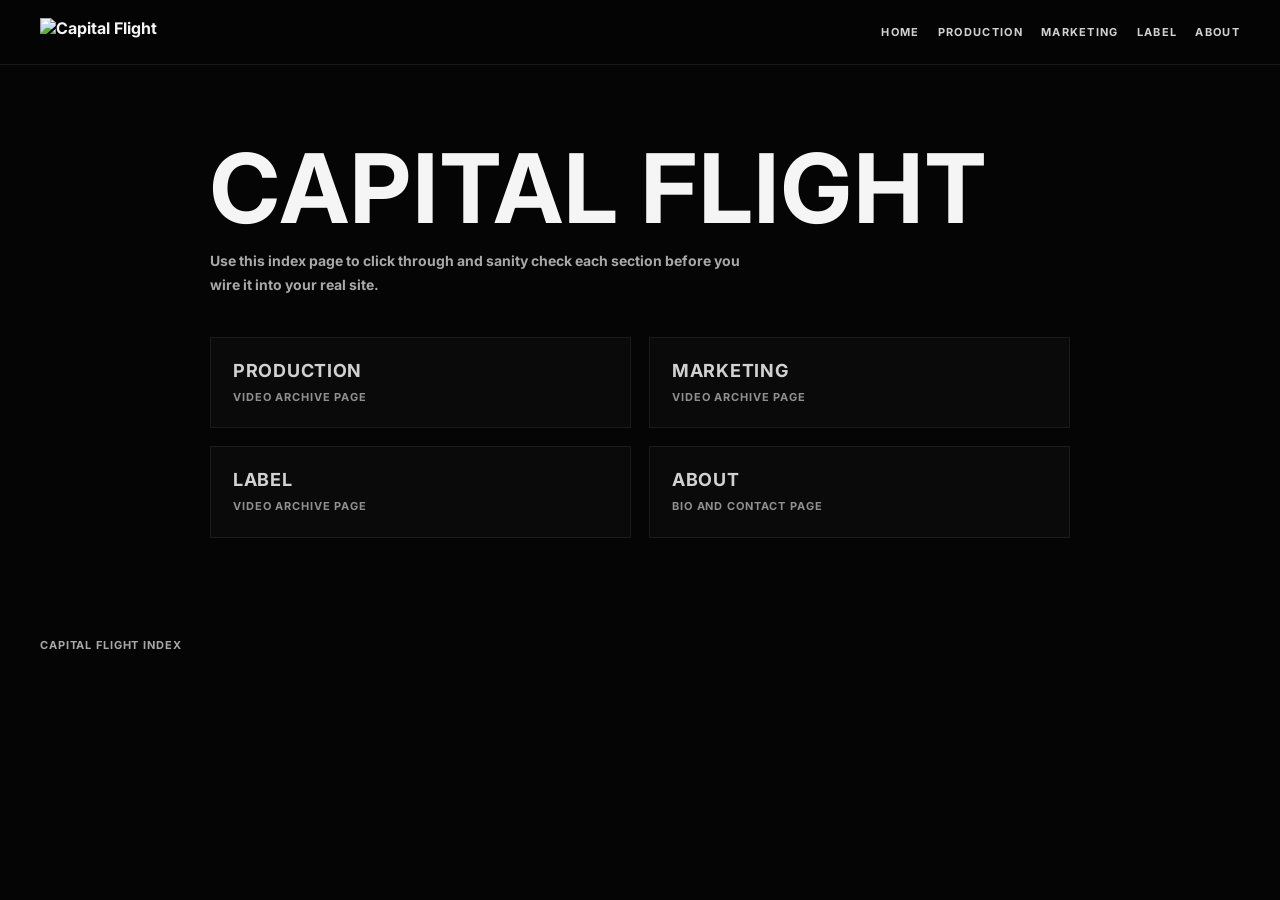
==== commit 6cfb28b1: "Update index.html" ====
--- a/index.html
+++ b/index.html
@@ -1,24 +1,90 @@
 <!DOCTYPE html>
 <html lang="en">
 <head>
+  <!-- ======================================== -->
+  <!-- META                                     -->
+  <!-- ======================================== -->
   <meta charset="UTF-8" />
   <meta name="viewport" content="width=device-width, initial-scale=1.0" />
+
+  <!-- ======================================== -->
+  <!-- TITLE                                    -->
+  <!-- ======================================== -->
   <title>Capital Flight — Index</title>
+
+  <!-- ======================================== -->
+  <!-- FONTS / STYLES                           -->
+  <!-- ======================================== -->
   <link rel="preconnect" href="https://fonts.googleapis.com">
   <link rel="preconnect" href="https://fonts.gstatic.com" crossorigin>
   <link href="https://fonts.googleapis.com/css2?family=Inter:wght@700&display=swap" rel="stylesheet">
   <link rel="stylesheet" href="style.css">
 </head>
+
 <body>
+  <!-- ======================================== -->
+  <!-- SITE HEADER                              -->
+  <!-- ======================================== -->
+  <header class="site-header">
+    <div class="header-inner">
+      <div class="brand">
+        <img src="https://raw.githubusercontent.com/amadcore2099/CFNY/refs/heads/main/images/CF_LOGO_NEW.png" alt="Capital Flight">
+      </div>
+
+      <nav class="main-nav" aria-label="Main navigation">
+        <a href="index.html">Home</a>
+        <a href="production.html">Production</a>
+        <a href="marketing.html">Marketing</a>
+        <a href="label.html">Label</a>
+        <a href="about.html">About</a>
+      </nav>
+    </div>
+  </header>
+
+  <!-- ======================================== -->
+  <!-- HOME / INDEX MAIN                        -->
+  <!-- ======================================== -->
   <main class="home-main">
-    <h1 class="home-title">Capital Flight</h1>
-    <p class="home-copy">Use this index page to click through and sanity check each section before you wire it into your real site.</p>
-    <nav class="home-nav">
-      <a class="home-link" href="production.html"><span class="home-link-title">Production</span><span class="home-link-sub">Video archive page</span></a>
-      <a class="home-link" href="marketing.html"><span class="home-link-title">Marketing</span><span class="home-link-sub">Video archive page</span></a>
-      <a class="home-link" href="label.html"><span class="home-link-title">Label</span><span class="home-link-sub">Video archive page</span></a>
-      <a class="home-link" href="about.html"><span class="home-link-title">About</span><span class="home-link-sub">Bio and contact page</span></a>
-    </nav>
+    <!-- Intro -->
+    <section class="home-intro">
+      <h1 class="home-title">Capital Flight</h1>
+      <p class="home-copy">
+        Use this index page to click through and sanity check each section
+        before you wire it into your real site.
+      </p>
+    </section>
+
+    <!-- Page Links -->
+    <section class="home-links-section" aria-label="Site sections">
+      <nav class="home-nav">
+        <a class="home-link" href="production.html">
+          <span class="home-link-title">Production</span>
+          <span class="home-link-sub">Video archive page</span>
+        </a>
+
+        <a class="home-link" href="marketing.html">
+          <span class="home-link-title">Marketing</span>
+          <span class="home-link-sub">Video archive page</span>
+        </a>
+
+        <a class="home-link" href="label.html">
+          <span class="home-link-title">Label</span>
+          <span class="home-link-sub">Video archive page</span>
+        </a>
+
+        <a class="home-link" href="about.html">
+          <span class="home-link-title">About</span>
+          <span class="home-link-sub">Bio and contact page</span>
+        </a>
+      </nav>
+    </section>
   </main>
+
+  <!-- ======================================== -->
+  <!-- FOOTER                                   -->
+  <!-- ======================================== -->
+  <footer class="footer">
+    Capital Flight Index
+  </footer>
 </body>
 </html>
--- a/style.css
+++ b/style.css
@@ -4,7 +4,10 @@
   --muted:#a8a8a8;
   --line:rgba(255,255,255,0.08);
   --max-width:1240px;
+
   --transition:240ms ease;
+
+  /* Play button */
   --play-size:84px;
   --play-bg:rgba(0,0,0,0.72);
   --play-border:1px solid rgba(255,255,255,0.16);
@@ -13,61 +16,587 @@
   --play-icon-color:#ffffff;
   --play-shadow:0 12px 30px rgba(0,0,0,0.28);
 }
-*{box-sizing:border-box}
-html{scroll-behavior:smooth}
-body{margin:0;background:var(--bg);color:var(--text);font-family:"Inter",sans-serif;font-weight:700;-webkit-font-smoothing:antialiased}
-body.modal-open{overflow:hidden}
-img{display:block;width:100%}a{text-decoration:none;color:inherit}
-.site-header{position:sticky;top:0;background:rgba(5,5,5,0.94);backdrop-filter:blur(10px);border-bottom:1px solid var(--line);z-index:20}
-.header-inner{max-width:var(--max-width);margin:auto;padding:18px 20px;display:flex;justify-content:space-between;align-items:center;gap:20px}
-.brand{font-size:13px;letter-spacing:.14em;text-transform:uppercase;white-space:nowrap}
-.main-nav{display:flex;gap:18px;flex-wrap:wrap;justify-content:flex-end}
-.main-nav a,.home-nav a{font-size:11px;letter-spacing:.12em;text-transform:uppercase;opacity:.85;transition:opacity var(--transition)}
-.main-nav a:hover,.home-nav a:hover{opacity:1}
-.page{max-width:var(--max-width);margin:auto;padding:40px 20px 80px}
-.intro{display:flex;justify-content:space-between;align-items:flex-end;gap:20px;padding:8px 0 24px}
-.intro-title{margin:0;font-size:clamp(30px,5vw,54px);line-height:.96;letter-spacing:.02em;text-transform:uppercase}
-.intro-copy{max-width:520px;margin:0;color:var(--muted);font-size:13px;line-height:1.6}
-.archive-year{padding:40px 0 10px;border-top:1px solid var(--line)}
-.archive-year:first-of-type{border-top:0;padding-top:12px}
-.year-label{font-size:32px;margin:0 0 22px;letter-spacing:.03em}
-.project-grid{display:grid;grid-template-columns:repeat(3,1fr);gap:28px 22px}
-.project-card{display:block;position:relative;overflow:hidden;border:1px solid var(--line);background:#0b0b0b;transition:transform var(--transition),box-shadow var(--transition),border-color var(--transition);cursor:pointer}
-.project-card:hover,.project-card:focus-visible{transform:translateY(-4px);box-shadow:0 20px 50px rgba(0,0,0,0.34);border-color:rgba(255,255,255,0.14)}
-.project-thumb{position:relative;aspect-ratio:16/10;overflow:hidden;background:#111}
-.project-thumb img{width:100%;height:100%;object-fit:cover;transition:transform .45s ease,opacity var(--transition),filter var(--transition)}
-.project-card:hover .project-thumb img,.project-card:focus-visible .project-thumb img{transform:scale(1.04);opacity:.82}
-.project-info{padding:12px 12px 14px;text-align:center}
-.project-title{margin:0;font-size:11px;line-height:1.4;letter-spacing:.08em;text-transform:uppercase}
-.project-sub{margin:5px 0 0;color:var(--muted);font-size:10px;line-height:1.4;letter-spacing:.08em;text-transform:uppercase}
-.project-overlay{position:absolute;inset:0;display:grid;place-items:center;pointer-events:none;background:rgba(0,0,0,0);backdrop-filter:blur(0px);-webkit-backdrop-filter:blur(0px);transition:background var(--transition),backdrop-filter var(--transition),-webkit-backdrop-filter var(--transition)}
-.project-card:hover .project-overlay,.project-card:focus-visible .project-overlay{background:rgba(0,0,0,0.22);backdrop-filter:blur(3px);-webkit-backdrop-filter:blur(3px)}
-.play-button{width:var(--play-size);height:var(--play-size);border-radius:var(--play-radius);background:var(--play-bg);border:var(--play-border);box-shadow:var(--play-shadow);display:grid;place-items:center;opacity:0;transform:scale(.88);transition:opacity var(--transition),transform var(--transition)}
-.project-card:hover .play-button,.project-card:focus-visible .play-button{opacity:1;transform:scale(1.05)}
-.play-icon{color:var(--play-icon-color);font-size:var(--play-icon-size);line-height:1;transform:translateX(2px)}
-.footer{max-width:var(--max-width);margin:auto;padding:0 20px 40px;font-size:11px;letter-spacing:.08em;text-transform:uppercase;color:var(--muted)}
-.video-lightbox{position:fixed;inset:0;display:flex;align-items:center;justify-content:center;padding:28px;background:rgba(0,0,0,0.1);backdrop-filter:blur(0px);-webkit-backdrop-filter:blur(0px);opacity:0;visibility:hidden;pointer-events:none;transition:opacity 300ms ease,visibility 300ms ease,background 300ms ease,backdrop-filter 300ms ease,-webkit-backdrop-filter 300ms ease;z-index:9999}
-.video-lightbox.is-open{opacity:1;visibility:visible;pointer-events:auto;background:rgba(0,0,0,0.82);backdrop-filter:blur(16px);-webkit-backdrop-filter:blur(16px)}
-.video-lightbox-inner{position:relative;width:min(96vw,1500px)}
-.video-frame-wrap{position:relative;width:100%;aspect-ratio:16/9;background:#000;border:1px solid rgba(255,255,255,0.12);box-shadow:0 40px 100px rgba(0,0,0,0.55);overflow:hidden;opacity:0;transition:opacity 220ms ease}
-.video-frame-wrap.is-ready{opacity:1}
-.video-frame-wrap iframe{width:100%;height:100%;border:0;display:block}
-.video-poster{position:absolute;inset:0;background-position:center;background-size:cover;background-repeat:no-repeat;opacity:1;transition:opacity 220ms ease}
-.video-poster.is-hidden{opacity:0}
-.video-close{position:absolute;top:-14px;right:-14px;width:46px;height:46px;border-radius:999px;border:1px solid rgba(255,255,255,0.18);background:rgba(0,0,0,0.85);color:#fff;font:inherit;font-size:16px;cursor:pointer;display:grid;place-items:center;z-index:4;transition:transform var(--transition),background var(--transition)}
-.video-close:hover{transform:scale(1.06);background:rgba(20,20,20,0.95)}
-.video-fallback{position:absolute;right:16px;bottom:16px;z-index:3}
-.video-fallback a{display:inline-flex;align-items:center;justify-content:center;min-height:42px;padding:0 16px;border:1px solid rgba(255,255,255,0.18);background:rgba(0,0,0,0.72);color:#fff;font-size:11px;letter-spacing:.08em;text-transform:uppercase}
-.thumb-clone{position:fixed;z-index:10001;overflow:hidden;border-radius:0;pointer-events:none;transform-origin:center center;box-shadow:0 24px 70px rgba(0,0,0,0.42);background:#111}
-.thumb-clone img{width:100%;height:100%;object-fit:cover;display:block}
-.about-copy,.contact-copy{max-width:720px;margin:0;color:var(--muted);font-size:14px;line-height:1.7}
-.home-main{max-width:900px;margin:0 auto;padding:80px 20px 100px}
-.home-title{margin:0 0 18px;font-size:clamp(40px,9vw,96px);line-height:.9;letter-spacing:.02em;text-transform:uppercase}
-.home-copy{max-width:560px;margin:0 0 40px;color:var(--muted);font-size:14px;line-height:1.7}
-.home-nav{display:grid;grid-template-columns:repeat(2,minmax(0,1fr));gap:18px}
-.home-link{display:block;padding:22px;border:1px solid var(--line);background:#0b0b0b;transition:transform var(--transition),border-color var(--transition),box-shadow var(--transition)}
-.home-link:hover{transform:translateY(-4px);border-color:rgba(255,255,255,0.14);box-shadow:0 20px 50px rgba(0,0,0,0.28)}
-.home-link-title{display:block;margin-bottom:8px;font-size:18px;letter-spacing:.04em;text-transform:uppercase}
-.home-link-sub{display:block;color:var(--muted);font-size:11px;letter-spacing:.08em;text-transform:uppercase;line-height:1.5}
-@media (max-width:1000px){.project-grid{grid-template-columns:repeat(2,1fr)}}
-@media (max-width:760px){.header-inner{flex-direction:column;align-items:flex-start}.main-nav{justify-content:flex-start;gap:12px 14px}.intro{flex-direction:column;align-items:flex-start}.project-grid,.home-nav{grid-template-columns:1fr}.video-lightbox{padding:16px}.video-lightbox-inner{width:100%}.video-close{top:-10px;right:-4px;width:42px;height:42px}:root{--play-size:72px;--play-icon-size:24px}}
+
+
+/* ================================================ */
+/* 1. BASE / RESET                                  */
+/* ================================================ */
+
+*{
+  box-sizing:border-box;
+}
+
+html{
+  scroll-behavior:smooth;
+}
+
+body{
+  margin:0;
+  background:var(--bg);
+  color:var(--text);
+  font-family:"Inter",sans-serif;
+  font-weight:700;
+  -webkit-font-smoothing:antialiased;
+}
+
+body.modal-open{
+  overflow:hidden;
+}
+
+img{
+  display:block;
+  width:100%;
+}
+
+a{
+  text-decoration:none;
+  color:inherit;
+}
+
+
+/* ================================================ */
+/* 2. SITE HEADER                                   */
+/* ================================================ */
+
+.site-header{
+  position:sticky;
+  top:0;
+  background:rgba(5,5,5,0.94);
+  backdrop-filter:blur(10px);
+  border-bottom:1px solid var(--line);
+  z-index:20;
+}
+
+.header-inner{
+  max-width:var(--max-width);
+  margin:auto;
+  padding:18px 20px;
+  display:flex;
+  justify-content:space-between;
+  align-items:center;
+  gap:20px;
+}
+
+
+/* ----------------------------------------------- */
+/* 2A. BRAND / LOGO                               */
+/* ----------------------------------------------- */
+
+.brand{
+  display:flex;
+  align-items:center;
+  flex-shrink:0;
+}
+
+.brand img{
+  display:block;
+  width:auto;
+  height:28px;
+  max-width:none;
+}
+
+
+/* ----------------------------------------------- */
+/* 2B. MAIN NAVIGATION                            */
+/* ----------------------------------------------- */
+
+.main-nav{
+  display:flex;
+  gap:18px;
+  flex-wrap:wrap;
+  justify-content:flex-end;
+}
+
+.main-nav a,
+.home-nav a{
+  font-size:11px;
+  letter-spacing:.12em;
+  text-transform:uppercase;
+  opacity:.85;
+  transition:opacity var(--transition);
+}
+
+.main-nav a:hover,
+.home-nav a:hover{
+  opacity:1;
+}
+
+
+/* ================================================ */
+/* 3. PAGE LAYOUT                                   */
+/* ================================================ */
+
+.page{
+  max-width:var(--max-width);
+  margin:auto;
+  padding:40px 20px 80px;
+}
+
+.intro{
+  display:flex;
+  justify-content:space-between;
+  align-items:flex-end;
+  gap:20px;
+  padding:8px 0 24px;
+}
+
+.intro-title{
+  margin:0;
+  font-size:clamp(30px,5vw,54px);
+  line-height:.96;
+  letter-spacing:.02em;
+  text-transform:uppercase;
+}
+
+.intro-copy{
+  max-width:520px;
+  margin:0;
+  color:var(--muted);
+  font-size:13px;
+  line-height:1.6;
+}
+
+
+/* ================================================ */
+/* 4. ARCHIVE SECTIONS                              */
+/* ================================================ */
+
+.archive-year{
+  padding:40px 0 10px;
+  border-top:1px solid var(--line);
+}
+
+.archive-year:first-of-type{
+  border-top:0;
+  padding-top:12px;
+}
+
+.year-label{
+  font-size:32px;
+  margin:0 0 22px;
+  letter-spacing:.03em;
+}
+
+.about-copy,
+.contact-copy{
+  max-width:720px;
+  margin:0;
+  color:var(--muted);
+  font-size:14px;
+  line-height:1.7;
+}
+
+
+/* ================================================ */
+/* 5. VIDEO GRID                                    */
+/* ================================================ */
+
+.project-grid{
+  display:grid;
+  grid-template-columns:repeat(3,1fr);
+  gap:28px 22px;
+}
+
+.project-card{
+  display:block;
+  position:relative;
+  overflow:hidden;
+  border:1px solid var(--line);
+  background:#0b0b0b;
+  cursor:pointer;
+  transition:
+    transform var(--transition),
+    box-shadow var(--transition),
+    border-color var(--transition);
+}
+
+.project-card:hover,
+.project-card:focus-visible{
+  transform:translateY(-4px);
+  box-shadow:0 20px 50px rgba(0,0,0,0.34);
+  border-color:rgba(255,255,255,0.14);
+}
+
+.project-thumb{
+  position:relative;
+  aspect-ratio:16/10;
+  overflow:hidden;
+  background:#111;
+}
+
+.project-thumb img{
+  width:100%;
+  height:100%;
+  object-fit:cover;
+  transition:
+    transform .45s ease,
+    opacity var(--transition),
+    filter var(--transition);
+}
+
+.project-card:hover .project-thumb img,
+.project-card:focus-visible .project-thumb img{
+  transform:scale(1.04);
+  opacity:.82;
+}
+
+.project-info{
+  padding:12px 12px 14px;
+  text-align:center;
+}
+
+.project-title{
+  margin:0;
+  font-size:11px;
+  line-height:1.4;
+  letter-spacing:.08em;
+  text-transform:uppercase;
+}
+
+.project-sub{
+  margin:5px 0 0;
+  color:var(--muted);
+  font-size:10px;
+  line-height:1.4;
+  letter-spacing:.08em;
+  text-transform:uppercase;
+}
+
+
+/* ================================================ */
+/* 6. PLAY OVERLAY                                  */
+/* ================================================ */
+
+.project-overlay{
+  position:absolute;
+  inset:0;
+  display:grid;
+  place-items:center;
+  pointer-events:none;
+  background:rgba(0,0,0,0);
+  backdrop-filter:blur(0px);
+  -webkit-backdrop-filter:blur(0px);
+  transition:
+    background var(--transition),
+    backdrop-filter var(--transition),
+    -webkit-backdrop-filter var(--transition);
+}
+
+.project-card:hover .project-overlay,
+.project-card:focus-visible .project-overlay{
+  background:rgba(0,0,0,0.22);
+  backdrop-filter:blur(3px);
+  -webkit-backdrop-filter:blur(3px);
+}
+
+.play-button{
+  width:var(--play-size);
+  height:var(--play-size);
+  border-radius:var(--play-radius);
+  background:var(--play-bg);
+  border:var(--play-border);
+  box-shadow:var(--play-shadow);
+  display:grid;
+  place-items:center;
+  opacity:0;
+  transform:scale(.88);
+  transition:
+    opacity var(--transition),
+    transform var(--transition);
+}
+
+.project-card:hover .play-button,
+.project-card:focus-visible .play-button{
+  opacity:1;
+  transform:scale(1.05);
+}
+
+.play-icon{
+  color:var(--play-icon-color);
+  font-size:var(--play-icon-size);
+  line-height:1;
+  transform:translateX(2px);
+}
+
+
+/* ================================================ */
+/* 7. LIGHTBOX                                      */
+/* ================================================ */
+
+.video-lightbox{
+  position:fixed;
+  inset:0;
+  display:flex;
+  align-items:center;
+  justify-content:center;
+  padding:28px;
+  background:rgba(0,0,0,0.1);
+  backdrop-filter:blur(0px);
+  -webkit-backdrop-filter:blur(0px);
+  opacity:0;
+  visibility:hidden;
+  pointer-events:none;
+  z-index:9999;
+  transition:
+    opacity 300ms ease,
+    visibility 300ms ease,
+    background 300ms ease,
+    backdrop-filter 300ms ease,
+    -webkit-backdrop-filter 300ms ease;
+}
+
+.video-lightbox.is-open{
+  opacity:1;
+  visibility:visible;
+  pointer-events:auto;
+  background:rgba(0,0,0,0.82);
+  backdrop-filter:blur(16px);
+  -webkit-backdrop-filter:blur(16px);
+}
+
+.video-lightbox-inner{
+  position:relative;
+  width:min(96vw,1500px);
+}
+
+.video-frame-wrap{
+  position:relative;
+  width:100%;
+  aspect-ratio:16/9;
+  background:#000;
+  border:1px solid rgba(255,255,255,0.12);
+  box-shadow:0 40px 100px rgba(0,0,0,0.55);
+  overflow:hidden;
+  opacity:0;
+  transition:opacity 220ms ease;
+}
+
+.video-frame-wrap.is-ready{
+  opacity:1;
+}
+
+.video-frame-wrap iframe{
+  width:100%;
+  height:100%;
+  border:0;
+  display:block;
+}
+
+.video-poster{
+  position:absolute;
+  inset:0;
+  background-position:center;
+  background-size:cover;
+  background-repeat:no-repeat;
+  opacity:1;
+  transition:opacity 220ms ease;
+}
+
+.video-poster.is-hidden{
+  opacity:0;
+}
+
+.video-close{
+  position:absolute;
+  top:-14px;
+  right:-14px;
+  width:46px;
+  height:46px;
+  border-radius:999px;
+  border:1px solid rgba(255,255,255,0.18);
+  background:rgba(0,0,0,0.85);
+  color:#fff;
+  font:inherit;
+  font-size:16px;
+  cursor:pointer;
+  display:grid;
+  place-items:center;
+  z-index:4;
+  transition:
+    transform var(--transition),
+    background var(--transition);
+}
+
+.video-close:hover{
+  transform:scale(1.06);
+  background:rgba(20,20,20,0.95);
+}
+
+.video-fallback{
+  position:absolute;
+  right:16px;
+  bottom:16px;
+  z-index:3;
+}
+
+.video-fallback a{
+  display:inline-flex;
+  align-items:center;
+  justify-content:center;
+  min-height:42px;
+  padding:0 16px;
+  border:1px solid rgba(255,255,255,0.18);
+  background:rgba(0,0,0,0.72);
+  color:#fff;
+  font-size:11px;
+  letter-spacing:.08em;
+  text-transform:uppercase;
+}
+
+.thumb-clone{
+  position:fixed;
+  z-index:10001;
+  overflow:hidden;
+  border-radius:0;
+  pointer-events:none;
+  transform-origin:center center;
+  box-shadow:0 24px 70px rgba(0,0,0,0.42);
+  background:#111;
+}
+
+.thumb-clone img{
+  width:100%;
+  height:100%;
+  object-fit:cover;
+  display:block;
+}
+
+
+/* ================================================ */
+/* 8. HOME PAGE                                     */
+/* ================================================ */
+
+.home-main{
+  max-width:900px;
+  margin:0 auto;
+  padding:80px 20px 100px;
+}
+
+.home-title{
+  margin:0 0 18px;
+  font-size:clamp(40px,9vw,96px);
+  line-height:.9;
+  letter-spacing:.02em;
+  text-transform:uppercase;
+}
+
+.home-copy{
+  max-width:560px;
+  margin:0 0 40px;
+  color:var(--muted);
+  font-size:14px;
+  line-height:1.7;
+}
+
+.home-nav{
+  display:grid;
+  grid-template-columns:repeat(2,minmax(0,1fr));
+  gap:18px;
+}
+
+.home-link{
+  display:block;
+  padding:22px;
+  border:1px solid var(--line);
+  background:#0b0b0b;
+  transition:
+    transform var(--transition),
+    border-color var(--transition),
+    box-shadow var(--transition);
+}
+
+.home-link:hover{
+  transform:translateY(-4px);
+  border-color:rgba(255,255,255,0.14);
+  box-shadow:0 20px 50px rgba(0,0,0,0.28);
+}
+
+.home-link-title{
+  display:block;
+  margin-bottom:8px;
+  font-size:18px;
+  letter-spacing:.04em;
+  text-transform:uppercase;
+}
+
+.home-link-sub{
+  display:block;
+  color:var(--muted);
+  font-size:11px;
+  letter-spacing:.08em;
+  text-transform:uppercase;
+  line-height:1.5;
+}
+
+
+/* ================================================ */
+/* 9. FOOTER                                        */
+/* ================================================ */
+
+.footer{
+  max-width:var(--max-width);
+  margin:auto;
+  padding:0 20px 40px;
+  font-size:11px;
+  letter-spacing:.08em;
+  text-transform:uppercase;
+  color:var(--muted);
+}
+
+
+/* ================================================ */
+/* 10. RESPONSIVE                                   */
+/* ================================================ */
+
+@media (max-width:1000px){
+  .project-grid{
+    grid-template-columns:repeat(2,1fr);
+  }
+}
+
+@media (max-width:760px){
+
+  .header-inner{
+    flex-direction:column;
+    align-items:flex-start;
+  }
+
+  .main-nav{
+    justify-content:flex-start;
+    gap:12px 14px;
+  }
+
+  .intro{
+    flex-direction:column;
+    align-items:flex-start;
+  }
+
+  .project-grid,
+  .home-nav{
+    grid-template-columns:1fr;
+  }
+
+  .video-lightbox{
+    padding:16px;
+  }
+
+  .video-lightbox-inner{
+    width:100%;
+  }
+
+  .video-close{
+    top:-10px;
+    right:-4px;
+    width:42px;
+    height:42px;
+  }
+
+  .brand img{
+    height:24px;
+  }
+
+  :root{
+    --play-size:72px;
+    --play-icon-size:24px;
+  }
+}
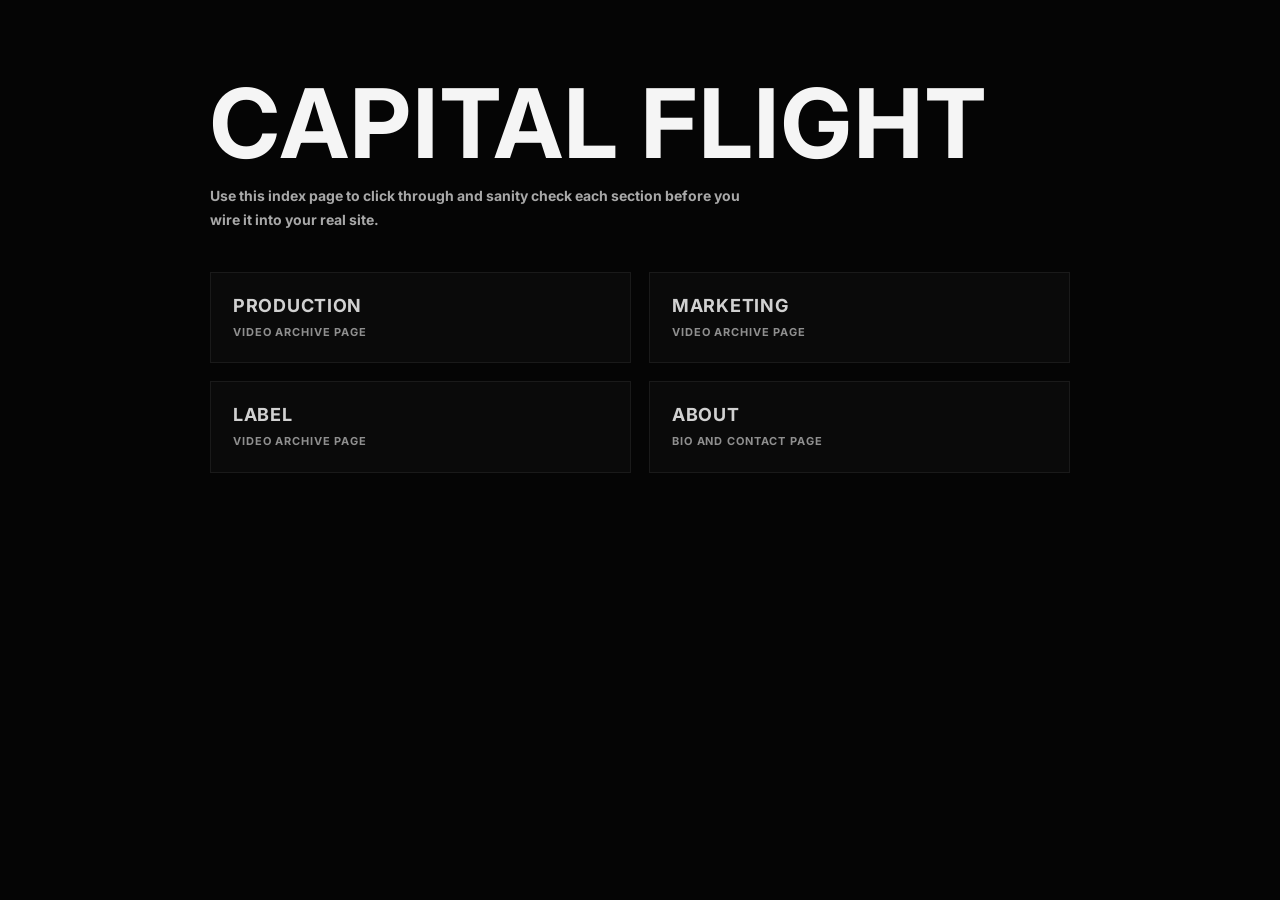
==== commit cecfa692: "Add files via upload" ====
--- a/index.html
+++ b/index.html
@@ -1,90 +1,24 @@
 <!DOCTYPE html>
 <html lang="en">
 <head>
-  <!-- ======================================== -->
-  <!-- META                                     -->
-  <!-- ======================================== -->
   <meta charset="UTF-8" />
   <meta name="viewport" content="width=device-width, initial-scale=1.0" />
-
-  <!-- ======================================== -->
-  <!-- TITLE                                    -->
-  <!-- ======================================== -->
   <title>Capital Flight — Index</title>
-
-  <!-- ======================================== -->
-  <!-- FONTS / STYLES                           -->
-  <!-- ======================================== -->
   <link rel="preconnect" href="https://fonts.googleapis.com">
   <link rel="preconnect" href="https://fonts.gstatic.com" crossorigin>
   <link href="https://fonts.googleapis.com/css2?family=Inter:wght@700&display=swap" rel="stylesheet">
   <link rel="stylesheet" href="style.css">
 </head>
-
 <body>
-  <!-- ======================================== -->
-  <!-- SITE HEADER                              -->
-  <!-- ======================================== -->
-  <header class="site-header">
-    <div class="header-inner">
-      <div class="brand">
-        <img src="https://raw.githubusercontent.com/amadcore2099/CFNY/refs/heads/main/images/CF_LOGO_NEW.png" alt="Capital Flight">
-      </div>
-
-      <nav class="main-nav" aria-label="Main navigation">
-        <a href="index.html">Home</a>
-        <a href="production.html">Production</a>
-        <a href="marketing.html">Marketing</a>
-        <a href="label.html">Label</a>
-        <a href="about.html">About</a>
-      </nav>
-    </div>
-  </header>
-
-  <!-- ======================================== -->
-  <!-- HOME / INDEX MAIN                        -->
-  <!-- ======================================== -->
   <main class="home-main">
-    <!-- Intro -->
-    <section class="home-intro">
-      <h1 class="home-title">Capital Flight</h1>
-      <p class="home-copy">
-        Use this index page to click through and sanity check each section
-        before you wire it into your real site.
-      </p>
-    </section>
-
-    <!-- Page Links -->
-    <section class="home-links-section" aria-label="Site sections">
-      <nav class="home-nav">
-        <a class="home-link" href="production.html">
-          <span class="home-link-title">Production</span>
-          <span class="home-link-sub">Video archive page</span>
-        </a>
-
-        <a class="home-link" href="marketing.html">
-          <span class="home-link-title">Marketing</span>
-          <span class="home-link-sub">Video archive page</span>
-        </a>
-
-        <a class="home-link" href="label.html">
-          <span class="home-link-title">Label</span>
-          <span class="home-link-sub">Video archive page</span>
-        </a>
-
-        <a class="home-link" href="about.html">
-          <span class="home-link-title">About</span>
-          <span class="home-link-sub">Bio and contact page</span>
-        </a>
-      </nav>
-    </section>
+    <h1 class="home-title">Capital Flight</h1>
+    <p class="home-copy">Use this index page to click through and sanity check each section before you wire it into your real site.</p>
+    <nav class="home-nav">
+      <a class="home-link" href="production.html"><span class="home-link-title">Production</span><span class="home-link-sub">Video archive page</span></a>
+      <a class="home-link" href="marketing.html"><span class="home-link-title">Marketing</span><span class="home-link-sub">Video archive page</span></a>
+      <a class="home-link" href="label.html"><span class="home-link-title">Label</span><span class="home-link-sub">Video archive page</span></a>
+      <a class="home-link" href="about.html"><span class="home-link-title">About</span><span class="home-link-sub">Bio and contact page</span></a>
+    </nav>
   </main>
-
-  <!-- ======================================== -->
-  <!-- FOOTER                                   -->
-  <!-- ======================================== -->
-  <footer class="footer">
-    Capital Flight Index
-  </footer>
 </body>
 </html>
--- a/style.css
+++ b/style.css
@@ -4,10 +4,7 @@
   --muted:#a8a8a8;
   --line:rgba(255,255,255,0.08);
   --max-width:1240px;
-
   --transition:240ms ease;
-
-  /* Play button */
   --play-size:84px;
   --play-bg:rgba(0,0,0,0.72);
   --play-border:1px solid rgba(255,255,255,0.16);
@@ -16,587 +13,61 @@
   --play-icon-color:#ffffff;
   --play-shadow:0 12px 30px rgba(0,0,0,0.28);
 }
-
-
-/* ================================================ */
-/* 1. BASE / RESET                                  */
-/* ================================================ */
-
-*{
-  box-sizing:border-box;
-}
-
-html{
-  scroll-behavior:smooth;
-}
-
-body{
-  margin:0;
-  background:var(--bg);
-  color:var(--text);
-  font-family:"Inter",sans-serif;
-  font-weight:700;
-  -webkit-font-smoothing:antialiased;
-}
-
-body.modal-open{
-  overflow:hidden;
-}
-
-img{
-  display:block;
-  width:100%;
-}
-
-a{
-  text-decoration:none;
-  color:inherit;
-}
-
-
-/* ================================================ */
-/* 2. SITE HEADER                                   */
-/* ================================================ */
-
-.site-header{
-  position:sticky;
-  top:0;
-  background:rgba(5,5,5,0.94);
-  backdrop-filter:blur(10px);
-  border-bottom:1px solid var(--line);
-  z-index:20;
-}
-
-.header-inner{
-  max-width:var(--max-width);
-  margin:auto;
-  padding:18px 20px;
-  display:flex;
-  justify-content:space-between;
-  align-items:center;
-  gap:20px;
-}
-
-
-/* ----------------------------------------------- */
-/* 2A. BRAND / LOGO                               */
-/* ----------------------------------------------- */
-
-.brand{
-  display:flex;
-  align-items:center;
-  flex-shrink:0;
-}
-
-.brand img{
-  display:block;
-  width:auto;
-  height:28px;
-  max-width:none;
-}
-
-
-/* ----------------------------------------------- */
-/* 2B. MAIN NAVIGATION                            */
-/* ----------------------------------------------- */
-
-.main-nav{
-  display:flex;
-  gap:18px;
-  flex-wrap:wrap;
-  justify-content:flex-end;
-}
-
-.main-nav a,
-.home-nav a{
-  font-size:11px;
-  letter-spacing:.12em;
-  text-transform:uppercase;
-  opacity:.85;
-  transition:opacity var(--transition);
-}
-
-.main-nav a:hover,
-.home-nav a:hover{
-  opacity:1;
-}
-
-
-/* ================================================ */
-/* 3. PAGE LAYOUT                                   */
-/* ================================================ */
-
-.page{
-  max-width:var(--max-width);
-  margin:auto;
-  padding:40px 20px 80px;
-}
-
-.intro{
-  display:flex;
-  justify-content:space-between;
-  align-items:flex-end;
-  gap:20px;
-  padding:8px 0 24px;
-}
-
-.intro-title{
-  margin:0;
-  font-size:clamp(30px,5vw,54px);
-  line-height:.96;
-  letter-spacing:.02em;
-  text-transform:uppercase;
-}
-
-.intro-copy{
-  max-width:520px;
-  margin:0;
-  color:var(--muted);
-  font-size:13px;
-  line-height:1.6;
-}
-
-
-/* ================================================ */
-/* 4. ARCHIVE SECTIONS                              */
-/* ================================================ */
-
-.archive-year{
-  padding:40px 0 10px;
-  border-top:1px solid var(--line);
-}
-
-.archive-year:first-of-type{
-  border-top:0;
-  padding-top:12px;
-}
-
-.year-label{
-  font-size:32px;
-  margin:0 0 22px;
-  letter-spacing:.03em;
-}
-
-.about-copy,
-.contact-copy{
-  max-width:720px;
-  margin:0;
-  color:var(--muted);
-  font-size:14px;
-  line-height:1.7;
-}
-
-
-/* ================================================ */
-/* 5. VIDEO GRID                                    */
-/* ================================================ */
-
-.project-grid{
-  display:grid;
-  grid-template-columns:repeat(3,1fr);
-  gap:28px 22px;
-}
-
-.project-card{
-  display:block;
-  position:relative;
-  overflow:hidden;
-  border:1px solid var(--line);
-  background:#0b0b0b;
-  cursor:pointer;
-  transition:
-    transform var(--transition),
-    box-shadow var(--transition),
-    border-color var(--transition);
-}
-
-.project-card:hover,
-.project-card:focus-visible{
-  transform:translateY(-4px);
-  box-shadow:0 20px 50px rgba(0,0,0,0.34);
-  border-color:rgba(255,255,255,0.14);
-}
-
-.project-thumb{
-  position:relative;
-  aspect-ratio:16/10;
-  overflow:hidden;
-  background:#111;
-}
-
-.project-thumb img{
-  width:100%;
-  height:100%;
-  object-fit:cover;
-  transition:
-    transform .45s ease,
-    opacity var(--transition),
-    filter var(--transition);
-}
-
-.project-card:hover .project-thumb img,
-.project-card:focus-visible .project-thumb img{
-  transform:scale(1.04);
-  opacity:.82;
-}
-
-.project-info{
-  padding:12px 12px 14px;
-  text-align:center;
-}
-
-.project-title{
-  margin:0;
-  font-size:11px;
-  line-height:1.4;
-  letter-spacing:.08em;
-  text-transform:uppercase;
-}
-
-.project-sub{
-  margin:5px 0 0;
-  color:var(--muted);
-  font-size:10px;
-  line-height:1.4;
-  letter-spacing:.08em;
-  text-transform:uppercase;
-}
-
-
-/* ================================================ */
-/* 6. PLAY OVERLAY                                  */
-/* ================================================ */
-
-.project-overlay{
-  position:absolute;
-  inset:0;
-  display:grid;
-  place-items:center;
-  pointer-events:none;
-  background:rgba(0,0,0,0);
-  backdrop-filter:blur(0px);
-  -webkit-backdrop-filter:blur(0px);
-  transition:
-    background var(--transition),
-    backdrop-filter var(--transition),
-    -webkit-backdrop-filter var(--transition);
-}
-
-.project-card:hover .project-overlay,
-.project-card:focus-visible .project-overlay{
-  background:rgba(0,0,0,0.22);
-  backdrop-filter:blur(3px);
-  -webkit-backdrop-filter:blur(3px);
-}
-
-.play-button{
-  width:var(--play-size);
-  height:var(--play-size);
-  border-radius:var(--play-radius);
-  background:var(--play-bg);
-  border:var(--play-border);
-  box-shadow:var(--play-shadow);
-  display:grid;
-  place-items:center;
-  opacity:0;
-  transform:scale(.88);
-  transition:
-    opacity var(--transition),
-    transform var(--transition);
-}
-
-.project-card:hover .play-button,
-.project-card:focus-visible .play-button{
-  opacity:1;
-  transform:scale(1.05);
-}
-
-.play-icon{
-  color:var(--play-icon-color);
-  font-size:var(--play-icon-size);
-  line-height:1;
-  transform:translateX(2px);
-}
-
-
-/* ================================================ */
-/* 7. LIGHTBOX                                      */
-/* ================================================ */
-
-.video-lightbox{
-  position:fixed;
-  inset:0;
-  display:flex;
-  align-items:center;
-  justify-content:center;
-  padding:28px;
-  background:rgba(0,0,0,0.1);
-  backdrop-filter:blur(0px);
-  -webkit-backdrop-filter:blur(0px);
-  opacity:0;
-  visibility:hidden;
-  pointer-events:none;
-  z-index:9999;
-  transition:
-    opacity 300ms ease,
-    visibility 300ms ease,
-    background 300ms ease,
-    backdrop-filter 300ms ease,
-    -webkit-backdrop-filter 300ms ease;
-}
-
-.video-lightbox.is-open{
-  opacity:1;
-  visibility:visible;
-  pointer-events:auto;
-  background:rgba(0,0,0,0.82);
-  backdrop-filter:blur(16px);
-  -webkit-backdrop-filter:blur(16px);
-}
-
-.video-lightbox-inner{
-  position:relative;
-  width:min(96vw,1500px);
-}
-
-.video-frame-wrap{
-  position:relative;
-  width:100%;
-  aspect-ratio:16/9;
-  background:#000;
-  border:1px solid rgba(255,255,255,0.12);
-  box-shadow:0 40px 100px rgba(0,0,0,0.55);
-  overflow:hidden;
-  opacity:0;
-  transition:opacity 220ms ease;
-}
-
-.video-frame-wrap.is-ready{
-  opacity:1;
-}
-
-.video-frame-wrap iframe{
-  width:100%;
-  height:100%;
-  border:0;
-  display:block;
-}
-
-.video-poster{
-  position:absolute;
-  inset:0;
-  background-position:center;
-  background-size:cover;
-  background-repeat:no-repeat;
-  opacity:1;
-  transition:opacity 220ms ease;
-}
-
-.video-poster.is-hidden{
-  opacity:0;
-}
-
-.video-close{
-  position:absolute;
-  top:-14px;
-  right:-14px;
-  width:46px;
-  height:46px;
-  border-radius:999px;
-  border:1px solid rgba(255,255,255,0.18);
-  background:rgba(0,0,0,0.85);
-  color:#fff;
-  font:inherit;
-  font-size:16px;
-  cursor:pointer;
-  display:grid;
-  place-items:center;
-  z-index:4;
-  transition:
-    transform var(--transition),
-    background var(--transition);
-}
-
-.video-close:hover{
-  transform:scale(1.06);
-  background:rgba(20,20,20,0.95);
-}
-
-.video-fallback{
-  position:absolute;
-  right:16px;
-  bottom:16px;
-  z-index:3;
-}
-
-.video-fallback a{
-  display:inline-flex;
-  align-items:center;
-  justify-content:center;
-  min-height:42px;
-  padding:0 16px;
-  border:1px solid rgba(255,255,255,0.18);
-  background:rgba(0,0,0,0.72);
-  color:#fff;
-  font-size:11px;
-  letter-spacing:.08em;
-  text-transform:uppercase;
-}
-
-.thumb-clone{
-  position:fixed;
-  z-index:10001;
-  overflow:hidden;
-  border-radius:0;
-  pointer-events:none;
-  transform-origin:center center;
-  box-shadow:0 24px 70px rgba(0,0,0,0.42);
-  background:#111;
-}
-
-.thumb-clone img{
-  width:100%;
-  height:100%;
-  object-fit:cover;
-  display:block;
-}
-
-
-/* ================================================ */
-/* 8. HOME PAGE                                     */
-/* ================================================ */
-
-.home-main{
-  max-width:900px;
-  margin:0 auto;
-  padding:80px 20px 100px;
-}
-
-.home-title{
-  margin:0 0 18px;
-  font-size:clamp(40px,9vw,96px);
-  line-height:.9;
-  letter-spacing:.02em;
-  text-transform:uppercase;
-}
-
-.home-copy{
-  max-width:560px;
-  margin:0 0 40px;
-  color:var(--muted);
-  font-size:14px;
-  line-height:1.7;
-}
-
-.home-nav{
-  display:grid;
-  grid-template-columns:repeat(2,minmax(0,1fr));
-  gap:18px;
-}
-
-.home-link{
-  display:block;
-  padding:22px;
-  border:1px solid var(--line);
-  background:#0b0b0b;
-  transition:
-    transform var(--transition),
-    border-color var(--transition),
-    box-shadow var(--transition);
-}
-
-.home-link:hover{
-  transform:translateY(-4px);
-  border-color:rgba(255,255,255,0.14);
-  box-shadow:0 20px 50px rgba(0,0,0,0.28);
-}
-
-.home-link-title{
-  display:block;
-  margin-bottom:8px;
-  font-size:18px;
-  letter-spacing:.04em;
-  text-transform:uppercase;
-}
-
-.home-link-sub{
-  display:block;
-  color:var(--muted);
-  font-size:11px;
-  letter-spacing:.08em;
-  text-transform:uppercase;
-  line-height:1.5;
-}
-
-
-/* ================================================ */
-/* 9. FOOTER                                        */
-/* ================================================ */
-
-.footer{
-  max-width:var(--max-width);
-  margin:auto;
-  padding:0 20px 40px;
-  font-size:11px;
-  letter-spacing:.08em;
-  text-transform:uppercase;
-  color:var(--muted);
-}
-
-
-/* ================================================ */
-/* 10. RESPONSIVE                                   */
-/* ================================================ */
-
-@media (max-width:1000px){
-  .project-grid{
-    grid-template-columns:repeat(2,1fr);
-  }
-}
-
-@media (max-width:760px){
-
-  .header-inner{
-    flex-direction:column;
-    align-items:flex-start;
-  }
-
-  .main-nav{
-    justify-content:flex-start;
-    gap:12px 14px;
-  }
-
-  .intro{
-    flex-direction:column;
-    align-items:flex-start;
-  }
-
-  .project-grid,
-  .home-nav{
-    grid-template-columns:1fr;
-  }
-
-  .video-lightbox{
-    padding:16px;
-  }
-
-  .video-lightbox-inner{
-    width:100%;
-  }
-
-  .video-close{
-    top:-10px;
-    right:-4px;
-    width:42px;
-    height:42px;
-  }
-
-  .brand img{
-    height:24px;
-  }
-
-  :root{
-    --play-size:72px;
-    --play-icon-size:24px;
-  }
-}
+*{box-sizing:border-box}
+html{scroll-behavior:smooth}
+body{margin:0;background:var(--bg);color:var(--text);font-family:"Inter",sans-serif;font-weight:700;-webkit-font-smoothing:antialiased}
+body.modal-open{overflow:hidden}
+img{display:block;width:100%}a{text-decoration:none;color:inherit}
+.site-header{position:sticky;top:0;background:rgba(5,5,5,0.94);backdrop-filter:blur(10px);border-bottom:1px solid var(--line);z-index:20}
+.header-inner{max-width:var(--max-width);margin:auto;padding:18px 20px;display:flex;justify-content:space-between;align-items:center;gap:20px}
+.brand{font-size:13px;letter-spacing:.14em;text-transform:uppercase;white-space:nowrap}
+.main-nav{display:flex;gap:18px;flex-wrap:wrap;justify-content:flex-end}
+.main-nav a,.home-nav a{font-size:11px;letter-spacing:.12em;text-transform:uppercase;opacity:.85;transition:opacity var(--transition)}
+.main-nav a:hover,.home-nav a:hover{opacity:1}
+.page{max-width:var(--max-width);margin:auto;padding:40px 20px 80px}
+.intro{display:flex;justify-content:space-between;align-items:flex-end;gap:20px;padding:8px 0 24px}
+.intro-title{margin:0;font-size:clamp(30px,5vw,54px);line-height:.96;letter-spacing:.02em;text-transform:uppercase}
+.intro-copy{max-width:520px;margin:0;color:var(--muted);font-size:13px;line-height:1.6}
+.archive-year{padding:40px 0 10px;border-top:1px solid var(--line)}
+.archive-year:first-of-type{border-top:0;padding-top:12px}
+.year-label{font-size:32px;margin:0 0 22px;letter-spacing:.03em}
+.project-grid{display:grid;grid-template-columns:repeat(3,1fr);gap:28px 22px}
+.project-card{display:block;position:relative;overflow:hidden;border:1px solid var(--line);background:#0b0b0b;transition:transform var(--transition),box-shadow var(--transition),border-color var(--transition);cursor:pointer}
+.project-card:hover,.project-card:focus-visible{transform:translateY(-4px);box-shadow:0 20px 50px rgba(0,0,0,0.34);border-color:rgba(255,255,255,0.14)}
+.project-thumb{position:relative;aspect-ratio:16/10;overflow:hidden;background:#111}
+.project-thumb img{width:100%;height:100%;object-fit:cover;transition:transform .45s ease,opacity var(--transition),filter var(--transition)}
+.project-card:hover .project-thumb img,.project-card:focus-visible .project-thumb img{transform:scale(1.04);opacity:.82}
+.project-info{padding:12px 12px 14px;text-align:center}
+.project-title{margin:0;font-size:11px;line-height:1.4;letter-spacing:.08em;text-transform:uppercase}
+.project-sub{margin:5px 0 0;color:var(--muted);font-size:10px;line-height:1.4;letter-spacing:.08em;text-transform:uppercase}
+.project-overlay{position:absolute;inset:0;display:grid;place-items:center;pointer-events:none;background:rgba(0,0,0,0);backdrop-filter:blur(0px);-webkit-backdrop-filter:blur(0px);transition:background var(--transition),backdrop-filter var(--transition),-webkit-backdrop-filter var(--transition)}
+.project-card:hover .project-overlay,.project-card:focus-visible .project-overlay{background:rgba(0,0,0,0.22);backdrop-filter:blur(3px);-webkit-backdrop-filter:blur(3px)}
+.play-button{width:var(--play-size);height:var(--play-size);border-radius:var(--play-radius);background:var(--play-bg);border:var(--play-border);box-shadow:var(--play-shadow);display:grid;place-items:center;opacity:0;transform:scale(.88);transition:opacity var(--transition),transform var(--transition)}
+.project-card:hover .play-button,.project-card:focus-visible .play-button{opacity:1;transform:scale(1.05)}
+.play-icon{color:var(--play-icon-color);font-size:var(--play-icon-size);line-height:1;transform:translateX(2px)}
+.footer{max-width:var(--max-width);margin:auto;padding:0 20px 40px;font-size:11px;letter-spacing:.08em;text-transform:uppercase;color:var(--muted)}
+.video-lightbox{position:fixed;inset:0;display:flex;align-items:center;justify-content:center;padding:28px;background:rgba(0,0,0,0.1);backdrop-filter:blur(0px);-webkit-backdrop-filter:blur(0px);opacity:0;visibility:hidden;pointer-events:none;transition:opacity 300ms ease,visibility 300ms ease,background 300ms ease,backdrop-filter 300ms ease,-webkit-backdrop-filter 300ms ease;z-index:9999}
+.video-lightbox.is-open{opacity:1;visibility:visible;pointer-events:auto;background:rgba(0,0,0,0.82);backdrop-filter:blur(16px);-webkit-backdrop-filter:blur(16px)}
+.video-lightbox-inner{position:relative;width:min(96vw,1500px)}
+.video-frame-wrap{position:relative;width:100%;aspect-ratio:16/9;background:#000;border:1px solid rgba(255,255,255,0.12);box-shadow:0 40px 100px rgba(0,0,0,0.55);overflow:hidden;opacity:0;transition:opacity 220ms ease}
+.video-frame-wrap.is-ready{opacity:1}
+.video-frame-wrap iframe{width:100%;height:100%;border:0;display:block}
+.video-poster{position:absolute;inset:0;background-position:center;background-size:cover;background-repeat:no-repeat;opacity:1;transition:opacity 220ms ease}
+.video-poster.is-hidden{opacity:0}
+.video-close{position:absolute;top:-14px;right:-14px;width:46px;height:46px;border-radius:999px;border:1px solid rgba(255,255,255,0.18);background:rgba(0,0,0,0.85);color:#fff;font:inherit;font-size:16px;cursor:pointer;display:grid;place-items:center;z-index:4;transition:transform var(--transition),background var(--transition)}
+.video-close:hover{transform:scale(1.06);background:rgba(20,20,20,0.95)}
+.video-fallback{position:absolute;right:16px;bottom:16px;z-index:3}
+.video-fallback a{display:inline-flex;align-items:center;justify-content:center;min-height:42px;padding:0 16px;border:1px solid rgba(255,255,255,0.18);background:rgba(0,0,0,0.72);color:#fff;font-size:11px;letter-spacing:.08em;text-transform:uppercase}
+.thumb-clone{position:fixed;z-index:10001;overflow:hidden;border-radius:0;pointer-events:none;transform-origin:center center;box-shadow:0 24px 70px rgba(0,0,0,0.42);background:#111}
+.thumb-clone img{width:100%;height:100%;object-fit:cover;display:block}
+.about-copy,.contact-copy{max-width:720px;margin:0;color:var(--muted);font-size:14px;line-height:1.7}
+.home-main{max-width:900px;margin:0 auto;padding:80px 20px 100px}
+.home-title{margin:0 0 18px;font-size:clamp(40px,9vw,96px);line-height:.9;letter-spacing:.02em;text-transform:uppercase}
+.home-copy{max-width:560px;margin:0 0 40px;color:var(--muted);font-size:14px;line-height:1.7}
+.home-nav{display:grid;grid-template-columns:repeat(2,minmax(0,1fr));gap:18px}
+.home-link{display:block;padding:22px;border:1px solid var(--line);background:#0b0b0b;transition:transform var(--transition),border-color var(--transition),box-shadow var(--transition)}
+.home-link:hover{transform:translateY(-4px);border-color:rgba(255,255,255,0.14);box-shadow:0 20px 50px rgba(0,0,0,0.28)}
+.home-link-title{display:block;margin-bottom:8px;font-size:18px;letter-spacing:.04em;text-transform:uppercase}
+.home-link-sub{display:block;color:var(--muted);font-size:11px;letter-spacing:.08em;text-transform:uppercase;line-height:1.5}
+@media (max-width:1000px){.project-grid{grid-template-columns:repeat(2,1fr)}}
+@media (max-width:760px){.header-inner{flex-direction:column;align-items:flex-start}.main-nav{justify-content:flex-start;gap:12px 14px}.intro{flex-direction:column;align-items:flex-start}.project-grid,.home-nav{grid-template-columns:1fr}.video-lightbox{padding:16px}.video-lightbox-inner{width:100%}.video-close{top:-10px;right:-4px;width:42px;height:42px}:root{--play-size:72px;--play-icon-size:24px}}
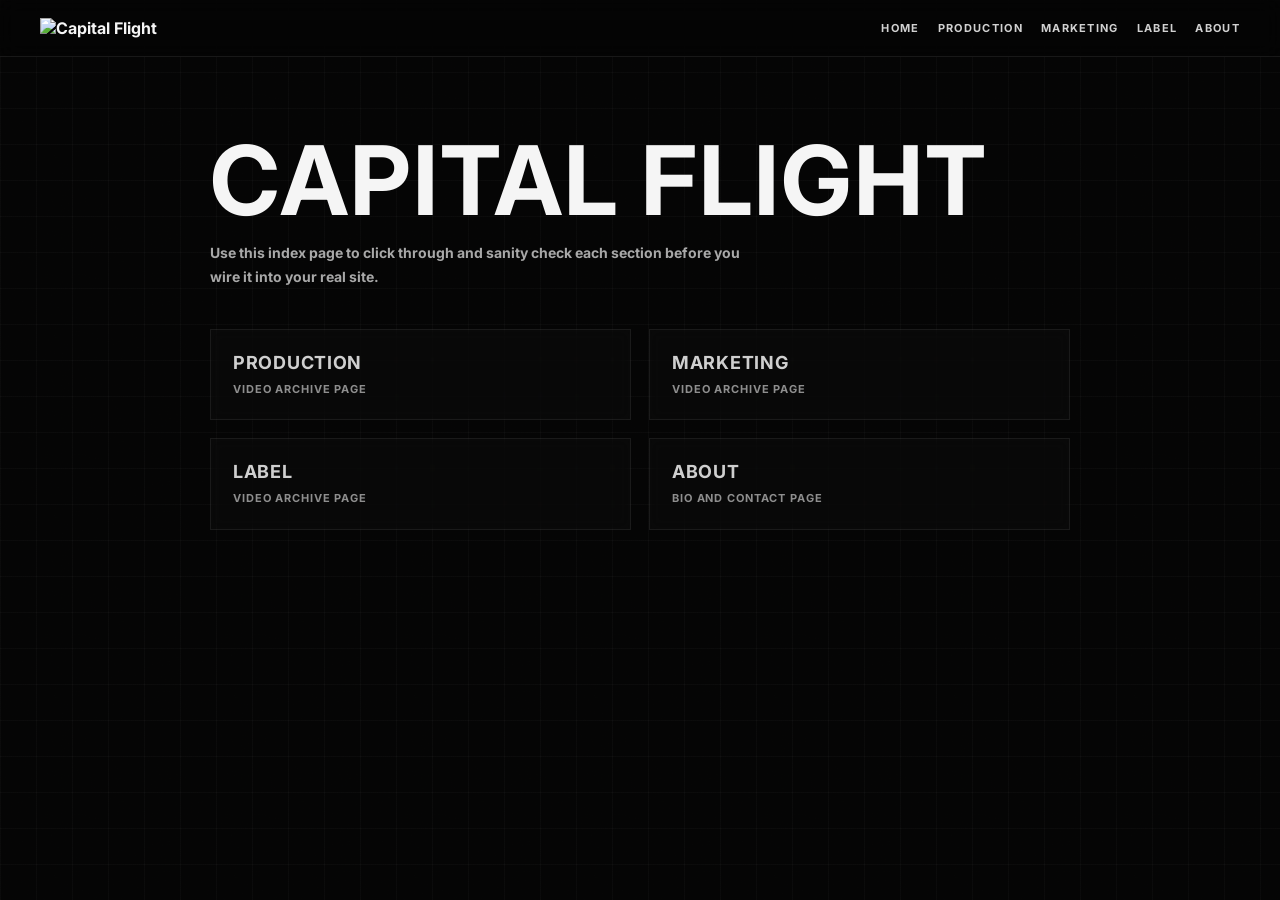
==== commit 4ca5c897: "Update index.html" ====
--- a/index.html
+++ b/index.html
@@ -10,6 +10,26 @@
   <link rel="stylesheet" href="style.css">
 </head>
 <body>
+  <!-- HEADER -->
+  <header class="site-header">
+    <div class="header-inner">
+      <a class="brand" href="index.html" aria-label="Capital Flight home">
+        <img
+          class="site-logo"
+          src="logo.png"
+          alt="Capital Flight"
+        >
+      </a>
+
+      <nav class="main-nav">
+        <a href="index.html">Home</a>
+        <a href="production.html">Production</a>
+        <a href="marketing.html">Marketing</a>
+        <a href="label.html">Label</a>
+        <a href="about.html">About</a>
+      </nav>
+    </div>
+  </header>
   <main class="home-main">
     <h1 class="home-title">Capital Flight</h1>
     <p class="home-copy">Use this index page to click through and sanity check each section before you wire it into your real site.</p>
--- a/style.css
+++ b/style.css
@@ -1,73 +1,727 @@
+/* ==================================================
+   ROOT
+================================================== */
+
 :root{
-  --bg:#050505;
-  --text:#f5f5f5;
-  --muted:#a8a8a8;
-  --line:rgba(255,255,255,0.08);
-  --max-width:1240px;
-  --transition:240ms ease;
-  --play-size:84px;
-  --play-bg:rgba(0,0,0,0.72);
-  --play-border:1px solid rgba(255,255,255,0.16);
-  --play-radius:999px;
-  --play-icon-size:28px;
-  --play-icon-color:#ffffff;
-  --play-shadow:0 12px 30px rgba(0,0,0,0.28);
-}
-*{box-sizing:border-box}
-html{scroll-behavior:smooth}
-body{margin:0;background:var(--bg);color:var(--text);font-family:"Inter",sans-serif;font-weight:700;-webkit-font-smoothing:antialiased}
-body.modal-open{overflow:hidden}
-img{display:block;width:100%}a{text-decoration:none;color:inherit}
-.site-header{position:sticky;top:0;background:rgba(5,5,5,0.94);backdrop-filter:blur(10px);border-bottom:1px solid var(--line);z-index:20}
-.header-inner{max-width:var(--max-width);margin:auto;padding:18px 20px;display:flex;justify-content:space-between;align-items:center;gap:20px}
-.brand{font-size:13px;letter-spacing:.14em;text-transform:uppercase;white-space:nowrap}
-.main-nav{display:flex;gap:18px;flex-wrap:wrap;justify-content:flex-end}
-.main-nav a,.home-nav a{font-size:11px;letter-spacing:.12em;text-transform:uppercase;opacity:.85;transition:opacity var(--transition)}
-.main-nav a:hover,.home-nav a:hover{opacity:1}
-.page{max-width:var(--max-width);margin:auto;padding:40px 20px 80px}
-.intro{display:flex;justify-content:space-between;align-items:flex-end;gap:20px;padding:8px 0 24px}
-.intro-title{margin:0;font-size:clamp(30px,5vw,54px);line-height:.96;letter-spacing:.02em;text-transform:uppercase}
-.intro-copy{max-width:520px;margin:0;color:var(--muted);font-size:13px;line-height:1.6}
-.archive-year{padding:40px 0 10px;border-top:1px solid var(--line)}
-.archive-year:first-of-type{border-top:0;padding-top:12px}
-.year-label{font-size:32px;margin:0 0 22px;letter-spacing:.03em}
-.project-grid{display:grid;grid-template-columns:repeat(3,1fr);gap:28px 22px}
-.project-card{display:block;position:relative;overflow:hidden;border:1px solid var(--line);background:#0b0b0b;transition:transform var(--transition),box-shadow var(--transition),border-color var(--transition);cursor:pointer}
-.project-card:hover,.project-card:focus-visible{transform:translateY(-4px);box-shadow:0 20px 50px rgba(0,0,0,0.34);border-color:rgba(255,255,255,0.14)}
-.project-thumb{position:relative;aspect-ratio:16/10;overflow:hidden;background:#111}
-.project-thumb img{width:100%;height:100%;object-fit:cover;transition:transform .45s ease,opacity var(--transition),filter var(--transition)}
-.project-card:hover .project-thumb img,.project-card:focus-visible .project-thumb img{transform:scale(1.04);opacity:.82}
-.project-info{padding:12px 12px 14px;text-align:center}
-.project-title{margin:0;font-size:11px;line-height:1.4;letter-spacing:.08em;text-transform:uppercase}
-.project-sub{margin:5px 0 0;color:var(--muted);font-size:10px;line-height:1.4;letter-spacing:.08em;text-transform:uppercase}
-.project-overlay{position:absolute;inset:0;display:grid;place-items:center;pointer-events:none;background:rgba(0,0,0,0);backdrop-filter:blur(0px);-webkit-backdrop-filter:blur(0px);transition:background var(--transition),backdrop-filter var(--transition),-webkit-backdrop-filter var(--transition)}
-.project-card:hover .project-overlay,.project-card:focus-visible .project-overlay{background:rgba(0,0,0,0.22);backdrop-filter:blur(3px);-webkit-backdrop-filter:blur(3px)}
-.play-button{width:var(--play-size);height:var(--play-size);border-radius:var(--play-radius);background:var(--play-bg);border:var(--play-border);box-shadow:var(--play-shadow);display:grid;place-items:center;opacity:0;transform:scale(.88);transition:opacity var(--transition),transform var(--transition)}
-.project-card:hover .play-button,.project-card:focus-visible .play-button{opacity:1;transform:scale(1.05)}
-.play-icon{color:var(--play-icon-color);font-size:var(--play-icon-size);line-height:1;transform:translateX(2px)}
-.footer{max-width:var(--max-width);margin:auto;padding:0 20px 40px;font-size:11px;letter-spacing:.08em;text-transform:uppercase;color:var(--muted)}
-.video-lightbox{position:fixed;inset:0;display:flex;align-items:center;justify-content:center;padding:28px;background:rgba(0,0,0,0.1);backdrop-filter:blur(0px);-webkit-backdrop-filter:blur(0px);opacity:0;visibility:hidden;pointer-events:none;transition:opacity 300ms ease,visibility 300ms ease,background 300ms ease,backdrop-filter 300ms ease,-webkit-backdrop-filter 300ms ease;z-index:9999}
-.video-lightbox.is-open{opacity:1;visibility:visible;pointer-events:auto;background:rgba(0,0,0,0.82);backdrop-filter:blur(16px);-webkit-backdrop-filter:blur(16px)}
-.video-lightbox-inner{position:relative;width:min(96vw,1500px)}
-.video-frame-wrap{position:relative;width:100%;aspect-ratio:16/9;background:#000;border:1px solid rgba(255,255,255,0.12);box-shadow:0 40px 100px rgba(0,0,0,0.55);overflow:hidden;opacity:0;transition:opacity 220ms ease}
-.video-frame-wrap.is-ready{opacity:1}
-.video-frame-wrap iframe{width:100%;height:100%;border:0;display:block}
-.video-poster{position:absolute;inset:0;background-position:center;background-size:cover;background-repeat:no-repeat;opacity:1;transition:opacity 220ms ease}
-.video-poster.is-hidden{opacity:0}
-.video-close{position:absolute;top:-14px;right:-14px;width:46px;height:46px;border-radius:999px;border:1px solid rgba(255,255,255,0.18);background:rgba(0,0,0,0.85);color:#fff;font:inherit;font-size:16px;cursor:pointer;display:grid;place-items:center;z-index:4;transition:transform var(--transition),background var(--transition)}
-.video-close:hover{transform:scale(1.06);background:rgba(20,20,20,0.95)}
-.video-fallback{position:absolute;right:16px;bottom:16px;z-index:3}
-.video-fallback a{display:inline-flex;align-items:center;justify-content:center;min-height:42px;padding:0 16px;border:1px solid rgba(255,255,255,0.18);background:rgba(0,0,0,0.72);color:#fff;font-size:11px;letter-spacing:.08em;text-transform:uppercase}
-.thumb-clone{position:fixed;z-index:10001;overflow:hidden;border-radius:0;pointer-events:none;transform-origin:center center;box-shadow:0 24px 70px rgba(0,0,0,0.42);background:#111}
-.thumb-clone img{width:100%;height:100%;object-fit:cover;display:block}
-.about-copy,.contact-copy{max-width:720px;margin:0;color:var(--muted);font-size:14px;line-height:1.7}
-.home-main{max-width:900px;margin:0 auto;padding:80px 20px 100px}
-.home-title{margin:0 0 18px;font-size:clamp(40px,9vw,96px);line-height:.9;letter-spacing:.02em;text-transform:uppercase}
-.home-copy{max-width:560px;margin:0 0 40px;color:var(--muted);font-size:14px;line-height:1.7}
-.home-nav{display:grid;grid-template-columns:repeat(2,minmax(0,1fr));gap:18px}
-.home-link{display:block;padding:22px;border:1px solid var(--line);background:#0b0b0b;transition:transform var(--transition),border-color var(--transition),box-shadow var(--transition)}
-.home-link:hover{transform:translateY(-4px);border-color:rgba(255,255,255,0.14);box-shadow:0 20px 50px rgba(0,0,0,0.28)}
-.home-link-title{display:block;margin-bottom:8px;font-size:18px;letter-spacing:.04em;text-transform:uppercase}
-.home-link-sub{display:block;color:var(--muted);font-size:11px;letter-spacing:.08em;text-transform:uppercase;line-height:1.5}
-@media (max-width:1000px){.project-grid{grid-template-columns:repeat(2,1fr)}}
-@media (max-width:760px){.header-inner{flex-direction:column;align-items:flex-start}.main-nav{justify-content:flex-start;gap:12px 14px}.intro{flex-direction:column;align-items:flex-start}.project-grid,.home-nav{grid-template-columns:1fr}.video-lightbox{padding:16px}.video-lightbox-inner{width:100%}.video-close{top:-10px;right:-4px;width:42px;height:42px}:root{--play-size:72px;--play-icon-size:24px}}
+  --bg: #050505;
+  --text: #f5f5f5;
+  --muted: #a8a8a8;
+  --line: rgba(255,255,255,0.08);
+
+  --max-width: 1240px;
+  --transition: 240ms ease;
+
+  /* play button */
+  --play-size: 84px;
+  --play-bg: rgba(0,0,0,0.72);
+  --play-border: 1px solid rgba(255,255,255,0.16);
+  --play-radius: 999px;
+  --play-icon-size: 28px;
+  --play-icon-color: #ffffff;
+  --play-shadow: 0 12px 30px rgba(0,0,0,0.28);
+
+  /* background effects */
+  --grid-size: 36px;
+  --grid-line-color: rgba(185,185,185,0.035);
+  --grid-opacity: 1;
+
+  --grain-opacity: 0.08;
+  --grain-blend: soft-light;
+  --grain-image:
+    url("data:image/svg+xml;utf8,<svg xmlns='http://www.w3.org/2000/svg' width='140' height='140' viewBox='0 0 140 140'><filter id='n'><feTurbulence type='fractalNoise' baseFrequency='0.9' numOctaves='2' stitchTiles='stitch'/></filter><rect width='100%25' height='100%25' filter='url(%23n)' opacity='1'/></svg>");
+
+  /* card surface */
+  --card-bg: rgba(255,255,255,0.03);
+  --card-border: rgba(255,255,255,0.10);
+  --card-hover-border: rgba(255,255,255,0.18);
+  --card-thumb-bg: rgba(255,255,255,0.04);
+
+  /* header controls */
+  --header-bg: rgba(5,5,5,0.78);
+  --header-border: rgba(255,255,255,0.08);
+  --header-blur: 10px;
+  --header-padding-y: 18px;
+  --header-padding-x: 20px;
+  --header-gap: 20px;
+  --header-z: 20;
+
+  /* logo controls */
+  --logo-width: 180px;
+  --logo-height: auto;
+  --logo-max-width: none;
+  --logo-offset-x: 0px;
+  --logo-offset-y: 0px;
+
+  /* nav controls */
+  --nav-gap: 18px;
+  --nav-link-size: 11px;
+  --nav-letter-spacing: .12em;
+  --nav-opacity: .85;
+}
+
+
+/* ==================================================
+   RESET
+================================================== */
+
+*{
+  box-sizing: border-box;
+}
+
+html{
+  scroll-behavior: smooth;
+}
+
+body{
+  position: relative;
+  margin: 0;
+  background: var(--bg);
+  color: var(--text);
+  font-family: "Inter", sans-serif;
+  font-weight: 700;
+  -webkit-font-smoothing: antialiased;
+}
+
+body.modal-open{
+  overflow: hidden;
+}
+
+img{
+  display: block;
+  width: 100%;
+}
+
+a{
+  color: inherit;
+  text-decoration: none;
+}
+
+
+/* ==================================================
+   BACKGROUND EFFECTS
+================================================== */
+
+body::before{
+  content: "";
+  position: fixed;
+  inset: 0;
+  z-index: 0;
+  pointer-events: none;
+  opacity: var(--grid-opacity);
+  background-image:
+    linear-gradient(to right, var(--grid-line-color) 1px, transparent 1px),
+    linear-gradient(to bottom, var(--grid-line-color) 1px, transparent 1px);
+  background-size: var(--grid-size) var(--grid-size);
+}
+
+body::after{
+  content: "";
+  position: fixed;
+  inset: -20%;
+  z-index: 1;
+  pointer-events: none;
+  opacity: var(--grain-opacity);
+  background-image: var(--grain-image);
+  background-repeat: repeat;
+  background-size: 180px 180px;
+  mix-blend-mode: var(--grain-blend);
+  animation: grainShift 8s steps(8) infinite;
+}
+
+@keyframes grainShift{
+  0%   { transform: translate(0, 0); }
+  20%  { transform: translate(-2%, 1.5%); }
+  40%  { transform: translate(1.5%, -2%); }
+  60%  { transform: translate(-1%, 2%); }
+  80%  { transform: translate(2%, -1%); }
+  100% { transform: translate(0, 0); }
+}
+
+/* keep content above bg effects */
+.site-header,
+.page,
+.footer,
+.home-main,
+.video-lightbox,
+.thumb-clone{
+  position: relative;
+  z-index: 2;
+}
+
+
+/* ==================================================
+   HEADER
+================================================== */
+
+.site-header{
+  position: sticky;
+  top: 0;
+  z-index: var(--header-z);
+  background: var(--header-bg);
+  backdrop-filter: blur(var(--header-blur));
+  border-bottom: 1px solid var(--header-border);
+}
+
+.header-inner{
+  display: flex;
+  justify-content: space-between;
+  align-items: center;
+  gap: var(--header-gap);
+
+  max-width: var(--max-width);
+  margin: auto;
+  padding: var(--header-padding-y) var(--header-padding-x);
+}
+
+.brand{
+  display: flex;
+  align-items: center;
+  flex-shrink: 0;
+  white-space: nowrap;
+}
+
+.site-logo{
+  display: block;
+  width: var(--logo-width);
+  height: var(--logo-height);
+  max-width: var(--logo-max-width);
+  object-fit: contain;
+  transform: translate(var(--logo-offset-x), var(--logo-offset-y));
+}
+
+.main-nav{
+  display: flex;
+  flex-wrap: wrap;
+  justify-content: flex-end;
+  gap: var(--nav-gap);
+}
+
+.main-nav a,
+.home-nav a{
+  font-size: var(--nav-link-size);
+  letter-spacing: var(--nav-letter-spacing);
+  text-transform: uppercase;
+  opacity: var(--nav-opacity);
+  transition: opacity var(--transition);
+}
+
+.main-nav a:hover,
+.home-nav a:hover{
+  opacity: 1;
+}
+
+
+/* ==================================================
+   PAGE LAYOUT
+================================================== */
+
+.page{
+  max-width: var(--max-width);
+  margin: auto;
+  padding: 40px 20px 80px;
+}
+
+.intro{
+  display: flex;
+  justify-content: space-between;
+  align-items: flex-end;
+  gap: 20px;
+  padding: 8px 0 24px;
+}
+
+.intro-title{
+  margin: 0;
+  font-size: clamp(30px, 5vw, 54px);
+  line-height: .96;
+  letter-spacing: .02em;
+  text-transform: uppercase;
+}
+
+.intro-copy{
+  max-width: 520px;
+  margin: 0;
+  color: var(--muted);
+  font-size: 13px;
+  line-height: 1.6;
+}
+
+
+/* ==================================================
+   ARCHIVE
+================================================== */
+
+.archive-year{
+  padding: 40px 0 10px;
+  border-top: 1px solid var(--line);
+}
+
+.archive-year:first-of-type{
+  padding-top: 12px;
+  border-top: 0;
+}
+
+.year-label{
+  margin: 0 0 22px;
+  font-size: 32px;
+  letter-spacing: .03em;
+}
+
+.project-grid{
+  display: grid;
+  grid-template-columns: repeat(3, 1fr);
+  gap: 28px 22px;
+}
+
+
+/* ==================================================
+   PROJECT CARD
+================================================== */
+
+.project-card{
+  position: relative;
+  display: block;
+  overflow: hidden;
+  cursor: pointer;
+
+  background: var(--card-bg);
+  border: 1px solid var(--card-border);
+  backdrop-filter: blur(6px);
+  -webkit-backdrop-filter: blur(6px);
+
+  transition:
+    transform var(--transition),
+    box-shadow var(--transition),
+    border-color var(--transition),
+    background var(--transition);
+}
+
+.project-card:hover,
+.project-card:focus-visible{
+  transform: translateY(-4px);
+  box-shadow: 0 20px 50px rgba(0,0,0,0.34);
+  border-color: var(--card-hover-border);
+  background: rgba(255,255,255,0.05);
+}
+
+.project-thumb{
+  position: relative;
+  aspect-ratio: 16 / 10;
+  overflow: hidden;
+  background: var(--card-thumb-bg);
+}
+
+.project-thumb img{
+  width: 100%;
+  height: 100%;
+  object-fit: cover;
+  transition:
+    transform .45s ease,
+    opacity var(--transition),
+    filter var(--transition);
+}
+
+.project-card:hover .project-thumb img,
+.project-card:focus-visible .project-thumb img{
+  transform: scale(1.04);
+  opacity: .82;
+}
+
+.project-info{
+  padding: 12px 12px 14px;
+  text-align: center;
+}
+
+.project-title{
+  margin: 0;
+  font-size: 14px;
+  line-height: 1.4;
+  letter-spacing: .08em;
+  text-transform: uppercase;
+}
+
+.project-sub{
+  margin: 5px 0 0;
+  color: var(--muted);
+  font-size: 12px;
+  line-height: 1.4;
+  letter-spacing: .08em;
+  text-transform: uppercase;
+}
+
+
+/* ==================================================
+   PROJECT OVERLAY / PLAY BUTTON
+================================================== */
+
+.project-overlay{
+  position: absolute;
+  inset: 0;
+  display: grid;
+  place-items: center;
+  pointer-events: none;
+
+  background: rgba(0,0,0,0);
+  backdrop-filter: blur(0px);
+  -webkit-backdrop-filter: blur(0px);
+
+  transition:
+    background var(--transition),
+    backdrop-filter var(--transition),
+    -webkit-backdrop-filter var(--transition);
+}
+
+.project-card:hover .project-overlay,
+.project-card:focus-visible .project-overlay{
+  background: rgba(0,0,0,0.22);
+  backdrop-filter: blur(3px);
+  -webkit-backdrop-filter: blur(3px);
+}
+
+.play-button{
+  display: grid;
+  place-items: center;
+  width: var(--play-size);
+  height: var(--play-size);
+  border-radius: var(--play-radius);
+  background: var(--play-bg);
+  border: var(--play-border);
+  box-shadow: var(--play-shadow);
+
+  opacity: 0;
+  transform: scale(.88);
+
+  transition:
+    opacity var(--transition),
+    transform var(--transition);
+}
+
+.project-card:hover .play-button,
+.project-card:focus-visible .play-button{
+  opacity: 1;
+  transform: scale(1.05);
+}
+
+.play-icon{
+  color: var(--play-icon-color);
+  font-size: var(--play-icon-size);
+  line-height: 1;
+  transform: translateX(2px);
+}
+
+
+/* ==================================================
+   FOOTER
+================================================== */
+
+.footer{
+  max-width: var(--max-width);
+  margin: auto;
+  padding: 0 20px 40px;
+  color: var(--muted);
+  font-size: 11px;
+  letter-spacing: .08em;
+  text-transform: uppercase;
+}
+
+
+/* ==================================================
+   VIDEO LIGHTBOX
+================================================== */
+
+.video-lightbox{
+  position: fixed;
+  inset: 0;
+  z-index: 9999;
+
+  display: flex;
+  align-items: center;
+  justify-content: center;
+  padding: 28px;
+
+  background: rgba(0,0,0,0.1);
+  backdrop-filter: blur(0px);
+  -webkit-backdrop-filter: blur(0px);
+
+  opacity: 0;
+  visibility: hidden;
+  pointer-events: none;
+
+  transition:
+    opacity 300ms ease,
+    visibility 300ms ease,
+    background 300ms ease,
+    backdrop-filter 300ms ease,
+    -webkit-backdrop-filter 300ms ease;
+}
+
+.video-lightbox.is-open{
+  opacity: 1;
+  visibility: visible;
+  pointer-events: auto;
+  background: rgba(0,0,0,0.82);
+  backdrop-filter: blur(16px);
+  -webkit-backdrop-filter: blur(16px);
+}
+
+.video-lightbox-inner{
+  position: relative;
+  width: min(75vw, 980px);
+}
+
+.video-frame-wrap{
+  position: relative;
+  width: 100%;
+  aspect-ratio: 16 / 9;
+  overflow: hidden;
+
+  background: #000;
+  border: 1px solid rgba(255,255,255,0.12);
+  box-shadow: 0 40px 100px rgba(0,0,0,0.55);
+
+  opacity: 0;
+  transition: opacity 220ms ease;
+}
+
+.video-frame-wrap.is-ready{
+  opacity: 1;
+}
+
+.video-frame-wrap iframe{
+  display: block;
+  width: 100%;
+  height: 100%;
+  border: 0;
+}
+
+.video-poster{
+  position: absolute;
+  inset: 0;
+  background-position: center;
+  background-size: cover;
+  background-repeat: no-repeat;
+  opacity: 1;
+  transition: opacity 220ms ease;
+}
+
+.video-poster.is-hidden{
+  opacity: 0;
+}
+
+.video-close{
+  position: absolute;
+  top: -14px;
+  right: -14px;
+  z-index: 4;
+
+  display: grid;
+  place-items: center;
+  width: 46px;
+  height: 46px;
+
+  border-radius: 999px;
+  border: 1px solid rgba(255,255,255,0.18);
+  background: rgba(0,0,0,0.85);
+  color: #fff;
+
+  font: inherit;
+  font-size: 16px;
+  cursor: pointer;
+
+  transition:
+    transform var(--transition),
+    background var(--transition);
+}
+
+.video-close:hover{
+  transform: scale(1.06);
+  background: rgba(20,20,20,0.95);
+}
+
+.video-fallback{
+  position: absolute;
+  right: 16px;
+  bottom: 16px;
+  z-index: 3;
+}
+
+.video-fallback a{
+  display: inline-flex;
+  align-items: center;
+  justify-content: center;
+  min-height: 42px;
+  padding: 0 16px;
+
+  border: 1px solid rgba(255,255,255,0.18);
+  background: rgba(0,0,0,0.72);
+  color: #fff;
+
+  font-size: 11px;
+  letter-spacing: .08em;
+  text-transform: uppercase;
+}
+
+
+/* ==================================================
+   THUMB CLONE
+================================================== */
+
+.thumb-clone{
+  position: fixed;
+  z-index: 10001;
+  overflow: hidden;
+  pointer-events: none;
+  transform-origin: center center;
+
+  border-radius: 0;
+  background: #111;
+  box-shadow: 0 24px 70px rgba(0,0,0,0.42);
+}
+
+.thumb-clone img{
+  display: block;
+  width: 100%;
+  height: 100%;
+  object-fit: cover;
+}
+
+
+/* ==================================================
+   ABOUT / CONTACT
+================================================== */
+
+.about-copy,
+.contact-copy{
+  max-width: 720px;
+  margin: 0;
+  color: var(--muted);
+  font-size: 14px;
+  line-height: 1.7;
+}
+
+
+/* ==================================================
+   HOME
+================================================== */
+
+.home-main{
+  max-width: 900px;
+  margin: 0 auto;
+  padding: 80px 20px 100px;
+}
+
+.home-title{
+  margin: 0 0 18px;
+  font-size: clamp(40px, 9vw, 96px);
+  line-height: .9;
+  letter-spacing: .02em;
+  text-transform: uppercase;
+}
+
+.home-copy{
+  max-width: 560px;
+  margin: 0 0 40px;
+  color: var(--muted);
+  font-size: 14px;
+  line-height: 1.7;
+}
+
+.home-nav{
+  display: grid;
+  grid-template-columns: repeat(2, minmax(0, 1fr));
+  gap: 18px;
+}
+
+.home-link{
+  display: block;
+  padding: 22px;
+  background: rgba(255,255,255,0.025);
+  border: 1px solid var(--line);
+  backdrop-filter: blur(6px);
+  -webkit-backdrop-filter: blur(6px);
+
+  transition:
+    transform var(--transition),
+    border-color var(--transition),
+    box-shadow var(--transition),
+    background var(--transition);
+}
+
+.home-link:hover{
+  transform: translateY(-4px);
+  border-color: rgba(255,255,255,0.14);
+  box-shadow: 0 20px 50px rgba(0,0,0,0.28);
+  background: rgba(255,255,255,0.04);
+}
+
+.home-link-title{
+  display: block;
+  margin-bottom: 8px;
+  font-size: 18px;
+  letter-spacing: .04em;
+  text-transform: uppercase;
+}
+
+.home-link-sub{
+  display: block;
+  color: var(--muted);
+  font-size: 11px;
+  line-height: 1.5;
+  letter-spacing: .08em;
+  text-transform: uppercase;
+}
+
+
+/* ==================================================
+   RESPONSIVE
+================================================== */
+
+@media (max-width: 1000px){
+  .project-grid{
+    grid-template-columns: repeat(2, 1fr);
+  }
+}
+
+@media (max-width: 760px){
+  :root{
+    --play-size: 72px;
+    --play-icon-size: 24px;
+    --grid-size: 28px;
+    --grain-opacity: 0.06;
+    --logo-width: 140px;
+  }
+
+  .header-inner{
+    flex-direction: column;
+    align-items: flex-start;
+  }
+
+  .main-nav{
+    justify-content: flex-start;
+    gap: 12px 14px;
+  }
+
+  .intro{
+    flex-direction: column;
+    align-items: flex-start;
+  }
+
+  .project-grid,
+  .home-nav{
+    grid-template-columns: 1fr;
+  }
+
+  .video-lightbox{
+    padding: 16px;
+  }
+
+  .video-lightbox-inner{
+    width: 100%;
+  }
+
+  .video-close{
+    top: -10px;
+    right: -4px;
+    width: 42px;
+    height: 42px;
+  }
+}
